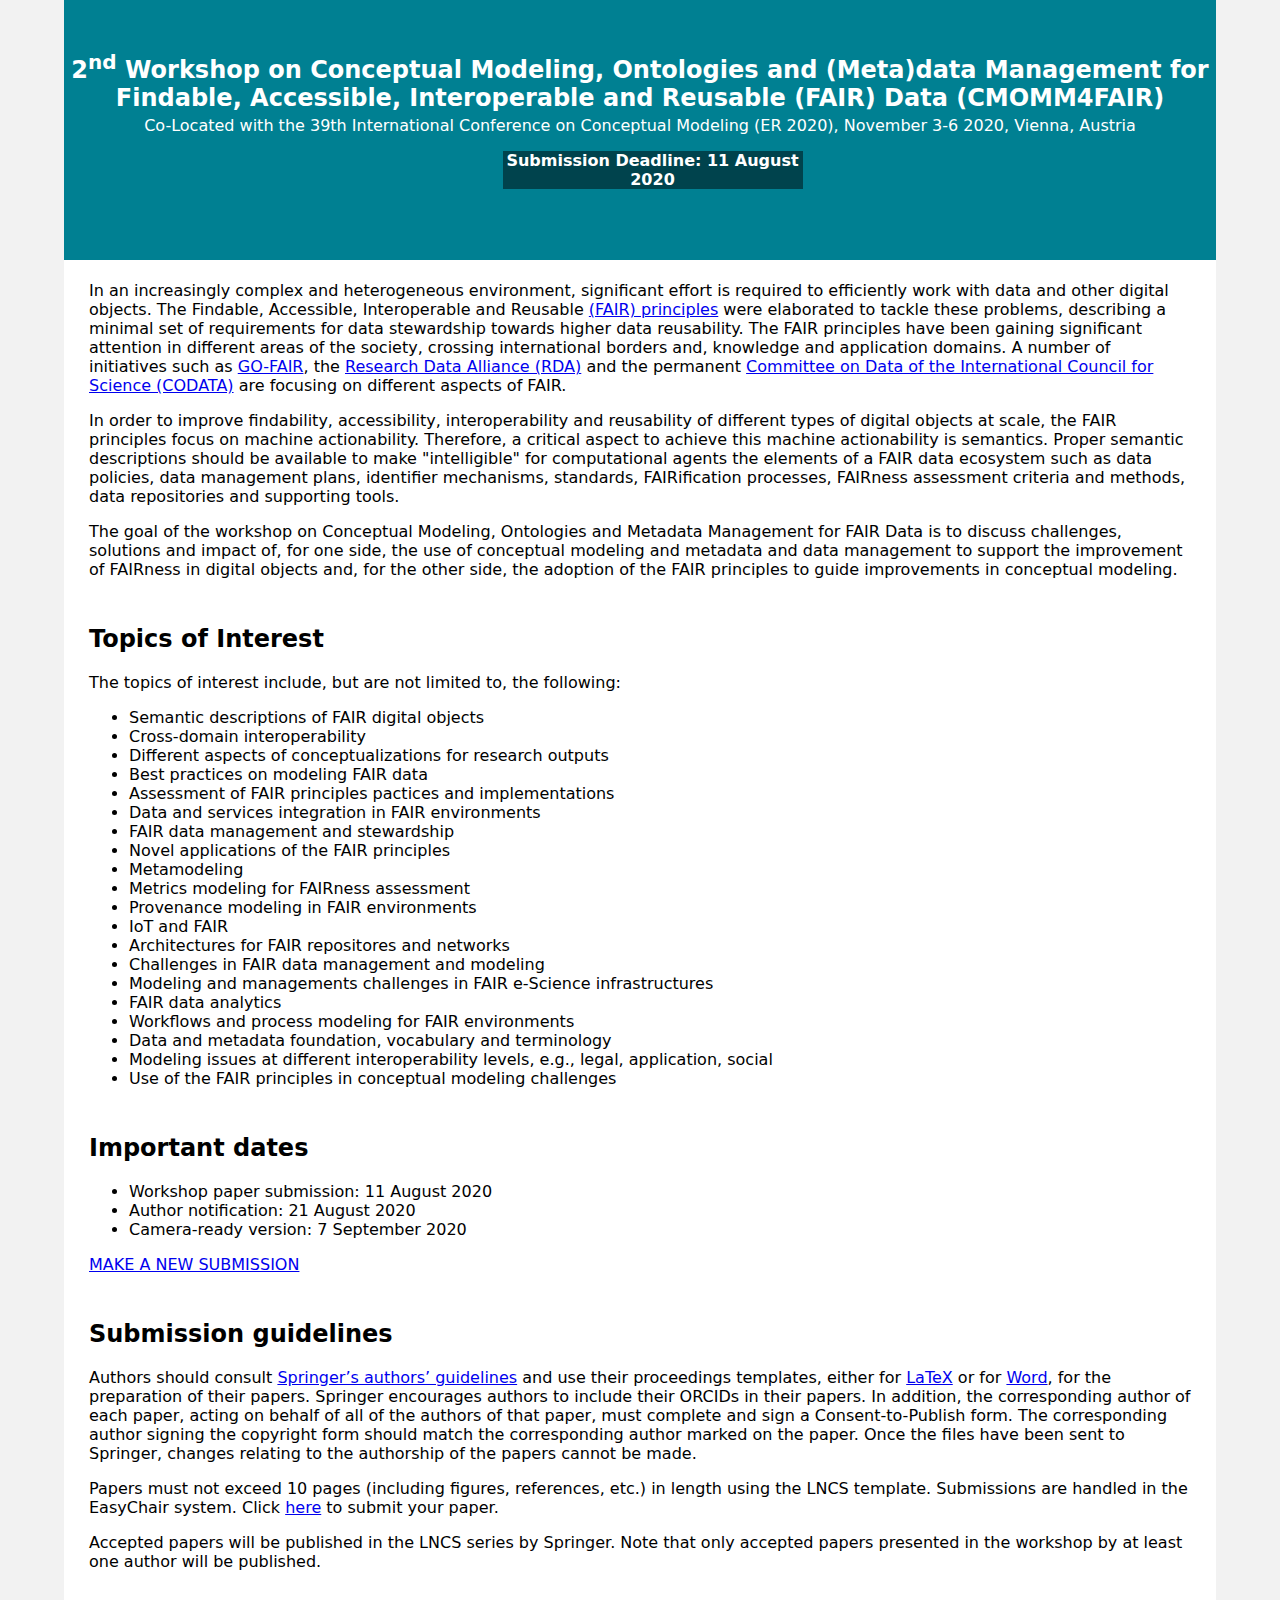
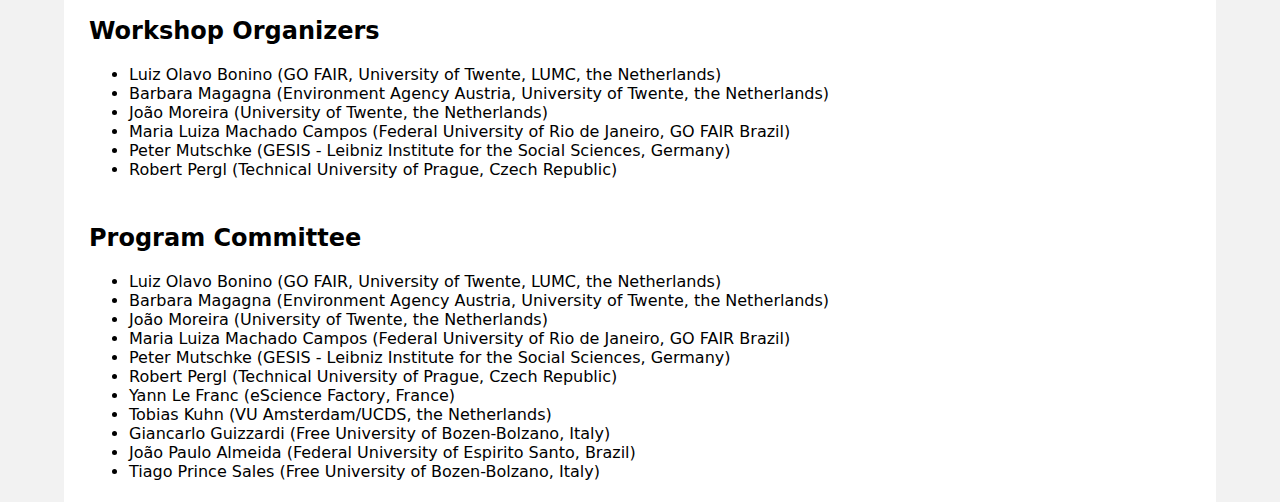
==== index.html @ 4f2c8c78 "Update index.html" ====
<!doctype html>
<html lang="en-US">
<head>
<meta charset="UTF-8">
<meta http-equiv="X-UA-Compatible" content="IE=edge">
<meta name="viewport" content="width=device-width, initial-scale=1">
<title>CMOMM4FAIR 2020</title>
<link href="css/style.css" rel="stylesheet" type="text/css">
</head>
<body>
<!-- Main Container -->
<div class="container"> 
  <!-- Navigation -->
<!--
  <header> <a href="">
    <h4 class="subDeadline">Submission Deadline: 11 August 2020</h4>
    </a>
    <nav>
      <ul>
        <li><a href="#hero">HOME</a></li>
        <li><a href="#about">ABOUT</a></li>
        <li> <a href="#contact">CONTACT</a></li>
      </ul>
    </nav>
  </header>
-->
  <!-- Title Section -->
  <section class="titleBox" id="titleBox">
	<h2 class="workshopTitle">2<sup>nd</sup> Workshop on Conceptual Modeling, Ontologies and (Meta)data Management for Findable, Accessible, Interoperable and Reusable (FAIR) Data (CMOMM4FAIR)</h2>
    <p class="workshopSubtitle">Co-Located with the 39th International Conference on Conceptual Modeling (ER 2020), November 3-6 2020, Vienna, Austria</p>
	<div align="center"><h4 class="subDeadline">Submission Deadline: 11 August 2020</h4></div>
  </section>
  <!-- About Section -->
  <section class="introduction" id="introduction">
    <h2 class="hidden">Introduction</h2>
    <p>In an increasingly complex and heterogeneous environment, significant effort is required to efficiently work with data and other digital objects. The Findable, Accessible, Interoperable and Reusable <a href="https://www.nature.com/articles/sdata201618">(FAIR) principles</a> were elaborated to tackle these problems, describing a minimal set of requirements for data stewardship towards higher data reusability. The FAIR principles have been gaining significant attention in different areas of the society, crossing international borders and, knowledge and application domains. A number of initiatives such as <a href="https://go-fair.org">GO-FAIR</a>, the <a href="https://rd-alliance.org">Research Data Alliance (RDA)</a> and the permanent <a href="https://codata.org">Committee on Data of the International Council for Science (CODATA)</a> are focusing on different aspects of FAIR.</p>
	<p>In order to improve findability, accessibility, interoperability and reusability of different types of digital objects at scale, the FAIR principles focus on machine actionability. Therefore, a critical aspect to achieve this machine actionability is semantics. Proper semantic descriptions should be available to make "intelligible" for computational agents the elements of a FAIR data ecosystem such as data policies, data management plans, identifier mechanisms, standards, FAIRification processes, FAIRness assessment criteria and methods, data repositories and supporting tools.</p>
	<p>The goal of the workshop on Conceptual Modeling, Ontologies and Metadata Management for FAIR Data is to discuss challenges, solutions and impact of, for one side, the use of conceptual modeling and metadata and data management to support the improvement of FAIRness in digital objects and, for the other side, the adoption of the FAIR principles to guide improvements in conceptual modeling.</p>
	</section>
  <section class="topics">
	<h2>Topics of Interest</h2>
		<p>The topics of interest include, but are not limited to, the following:</p>
		<ul>
			<li>Semantic descriptions of FAIR digital objects</li>
			<li>Cross-domain interoperability</li>
			<li>Different aspects of conceptualizations for research outputs</li>
			<li>Best practices on modeling FAIR data</li>
			<li>Assessment of FAIR principles pactices and implementations</li>
			<li>Data and services integration in FAIR environments</li>
			<li>FAIR data management and stewardship</li>
			<li>Novel applications of the FAIR principles</li>
			<li>Metamodeling</li>
			<li>Metrics modeling for FAIRness assessment</li>
			<li>Provenance modeling in FAIR environments</li>
			<li>IoT and FAIR</li>
			<li>Architectures for FAIR repositores and networks</li>
			<li>Challenges in FAIR data management and modeling</li>
			<li>Modeling and managements challenges in FAIR e-Science infrastructures</li>
			<li>FAIR data analytics</li>
			<li>Workflows and process modeling for FAIR environments</li>
			<li>Data and metadata foundation, vocabulary and terminology</li>
			<li>Modeling issues at different interoperability levels, e.g., legal, application, social</li>
			<li>Use of the FAIR principles in conceptual modeling challenges</li>
		</ul>
<ul>
  
</ul>
	</section>
  <section class="importantDates">
	  <h2>Important dates</h2>
		<ul>
			<li><strong>Workshop paper submission: 11 August 2020</strong></li>
			<li>Author notification: 21 August 2020</li>
			<li>Camera-ready version: 7 September 2020</li>
		</ul>
	  	<p dir="ltr"><strong><a href="https://easychair.org/my/login_author?conference=254038">MAKE A NEW SUBMISSION</a></strong>&nbsp;</p>
	</section>
	<section class="subGuidelines">
		<h2>Submission guidelines</h2>
		<p>Authors should consult <a href="ftp://ftp.springernature.com/cs-proceeding/svproc/guidelines/Springer_Guidelines_for_Authors_of_Proceedings.pdf">Springer’s authors’ guidelines</a> and use their proceedings templates, either for <a href="ftp://ftp.springernature.com/cs-proceeding/llncs/llncs2e.zip">LaTeX</a> or for <a href="ftp://ftp.springernature.com/cs-proceeding/llncs/word/splnproc1703.zip">Word</a>, for the preparation of their papers. Springer encourages authors to include their ORCIDs in their papers. In addition, the corresponding author of each paper, acting on behalf of all of the authors of that paper, must complete and sign a Consent-to-Publish form. The corresponding author signing the copyright form should match the corresponding author marked on the paper. Once the files have been sent to Springer, changes relating to the authorship of the papers cannot be made.</p>
		<p>Papers must not exceed 10 pages (including figures, references, etc.) in length using the LNCS template. Submissions are handled in the EasyChair system. Click <a href="https://easychair.org/cfp/cmomm4fair">here</a> to submit your paper.</p>
		<p>Accepted papers will be published in the LNCS series by Springer. Note that only accepted papers presented in the workshop by at least one author will be published.</p>
	</section>
  <section class="workshopOrganizers">
	<h2>Workshop Organizers</h2>
		<ul>
			<li>Luiz Olavo Bonino (GO FAIR, University of Twente, LUMC, the Netherlands)</li>
			<li>Barbara Magagna (Environment Agency Austria, University of Twente, the Netherlands)</li>
			<li>João Moreira (University of Twente, the Netherlands)</li>
			<li>Maria Luiza Machado Campos (Federal University of Rio de Janeiro, GO FAIR Brazil)</li>
			<li>Peter Mutschke (GESIS - Leibniz Institute for the Social Sciences, Germany)</li>
			<li>Robert Pergl (Technical University of Prague, Czech Republic)</li>
		</ul>
	</section>
  <section class="programCommittee">
		<h2>Program Committee</h2>
		<ul>
			<li>Luiz Olavo Bonino (GO FAIR, University of Twente, LUMC, the Netherlands)</li>
			<li>Barbara Magagna (Environment Agency Austria, University of Twente, the Netherlands)</li>
			<li>João Moreira (University of Twente, the Netherlands)</li>
			<li>Maria Luiza Machado Campos (Federal University of Rio de Janeiro, GO FAIR Brazil)</li>
			<li>Peter Mutschke (GESIS - Leibniz Institute for the Social Sciences, Germany)</li>
			<li>Robert Pergl (Technical University of Prague, Czech Republic)</li>
			<li>Yann Le Franc (eScience Factory, France)</li>
			<li>Tobias Kuhn (VU Amsterdam/UCDS, the Netherlands)</li>
			<li>Giancarlo Guizzardi (Free University of Bozen-Bolzano, Italy)</li>
			<li>João Paulo Almeida (Federal University of Espirito Santo, Brazil)</li>
			<li>Tiago Prince Sales (Free University of Bozen-Bolzano, Italy)</li>
		</ul>
	</section>

</div>
<!-- Main Container Ends -->
</body>
</html>
---- css/style.css ----
@charset "UTF-8";
/* Body */
body {
	font-family:"Lucida Grande", "Lucida Sans Unicode", "Lucida Sans", "DejaVu Sans", Verdana, "sans-serif";
	background-color: #f2f2f2;
	margin-top: 0px;
	margin-right: 0px;
	margin-bottom: 0px;
	margin-left: 0px;
	font-style: normal;
	font-weight: 200;
}
/* Container */
.container {
	width: 90%;
	margin-left: auto;
	margin-right: auto;
	height: 1000px;
	background-color: #FFFFFF;
}
/* Navigation */
header {
	width: 100%;
	height: 5%;
	background-color: #52bad5;
	border-bottom: 1px solid #2C9AB7;
}
.subDeadline {
	color: white ;
	background-color: #00434D;
	font-weight: bold;
	width: 300px;
	margin-top: 15px;
	margin-left: 25px;
}
.logo {
	color: #fff;
	font-weight: bold;
	text-align: undefined;
	width: 10%;
	float: left;
	margin-top: 15px;
	margin-left: 25px;
	letter-spacing: 4px;
}
nav {
	float: right;
	width: 50%;
	text-align: right;
	margin-right: 25px;
}
header nav ul {
	list-style: none;
	float: right;
}
nav ul li {
	float: left;
	color: #FFFFFF;
	font-size: 14px;
	text-align: left;
	margin-right: 25px;
	letter-spacing: 2px;
	font-weight: bold;
	transition: all 0.3s linear;
}
ul li a {
	color: #FFFFFF;
	text-decoration: none;
}
ul li:hover a {
	color: #2C9AB7;
}
.workshopTitle {
	color: #FFFFFF;
	text-align: center;
	margin-top: 0px;
	margin-right: 0px;
	margin-bottom: 0px;
	margin-left: 0px;
}
/* Title Section */
.titleBox {
	background-color: #008092;
	padding-top: 50px;
	padding-bottom: 50px;
}

.workshopSubtitle {
	text-align: center;
	color: #FFFFFF;
	margin-top: 4px;
/*	font-weight: lighter;*/
}
.introduction {
	padding-left: 25px;
	padding-right: 25px;
	padding-top: 5px;
	padding-bottom: 5px;	
	background-color: #FFFFFF;
	margin-top: 0px;
}
.topics {
	padding-left: 25px;
	padding-right: 25px;
	padding-top: 5px;
	padding-bottom: 5px;
	background-color: #FFFFFF;
	margin-top: 0px;
}
.importantDates {
	padding-left: 25px;
	padding-right: 25px;
	padding-top: 5px;
	padding-bottom: 5px;
	background-color: #FFFFFF;
	margin-top: 0px;
}
.subGuidelines {
	padding-left: 25px;
	padding-right: 25px;
	padding-top: 5px;
	padding-bottom: 5px;
	background-color: #FFFFFF;
	margin-top: 0px;
}

.workshopOrganizers {
	padding-left: 25px;
	padding-right: 25px;
	padding-top: 5px;
	padding-bottom: 5px;
	background-color: #FFFFFF;
	margin-top: 0px;
}
.programCommittee {
	padding-left: 25px;
	padding-right: 25px;
	padding-top: 5px;
	padding-bottom: 5px;
	background-color: #FFFFFF;
	margin-top: 0px;
}

/* Stats Gallery */
.stats {
	color: #717070;
	margin-bottom: 5px;
}
.gallery {
	clear: both;
	display: inline-block;
	width: 100%;
	background-color: #FFFFFF;
	/* [disabled]min-width: 400px;
*/
	padding-bottom: 35px;
	padding-top: 0px;
	margin-top: -5px;
	margin-bottom: 0px;
}
.thumbnail {
	width: 25%;
	text-align: center;
	float: left;
	margin-top: 35px;
}
.gallery .thumbnail h4 {
	margin-top: 5px;
	margin-right: 5px;
	margin-bottom: 5px;
	margin-left: 5px;
	color: #52BAD5;
}
.gallery .thumbnail p {
	margin-top: 0px;
	margin-right: 0px;
	margin-bottom: 0px;
	margin-left: 0px;
	color: #A3A3A3;
}
/* Parallax Section */
.banner {
	background-color: #2D9AB7;
	background-image: url(../images/parallax.png);
	height: 400px;
	background-attachment: fixed;
	background-size: cover;
	background-repeat: no-repeat;
}
.parallax {
	color: #FFFFFF;
	text-align: right;
	padding-right: 100px;
	padding-top: 110px;
	letter-spacing: 2px;
	margin-top: 0px;
}
.parallax_description {
	color: #FFFFFF;
	text-align: right;
	padding-right: 100px;
	width: 30%;
	float: right;
	font-weight: lighter;
	line-height: 23px;
	margin-top: 0px;
	margin-right: 0px;
	margin-bottom: 0px;
	margin-left: 0px;
}
/* More info */
footer {
	background-color: #FFFFFF;
	padding-bottom: 35px;
}
.footer_column {
	width: 50%;
	text-align: center;
	padding-top: 30px;
	float: left;
}
footer .footer_column h3 {
	color: #B3B3B3;
	text-align: center;
}
footer .footer_column p {
	color: #717070;
	background-color: #FFFFFF;
}
.cards {
	width: 100%;
	height: auto;
	max-width: 400px;
	max-height: 200px;
}
footer .footer_column p {
	padding-left: 30px;
	padding-right: 30px;
	text-align: justify;
	line-height: 25px;
	font-weight: lighter;
	margin-left: 20px;
	margin-right: 20px;
}
.button {
	width: 200px;
	margin-top: 40px;
	margin-right: auto;
	margin-bottom: auto;
	margin-left: auto;
	padding-top: 20px;
	padding-right: 10px;
	padding-bottom: 20px;
	padding-left: 10px;
	text-align: center;
	vertical-align: middle;
	border-radius: 0px;
	text-transform: uppercase;
	font-weight: bold;
	letter-spacing: 2px;
	border: 3px solid #FFFFFF;
	color: #FFFFFF;
	transition: all 0.3s linear;
}
.button:hover {
	background-color: #FEFEFE;
	color: #C4C4C4;
	cursor: pointer;
}
.copyright {
	text-align: center;
	padding-top: 20px;
	padding-bottom: 20px;
	background-color: #717070;
	color: #FFFFFF;
	text-transform: uppercase;
	font-weight: lighter;
	letter-spacing: 2px;
	border-top-width: 2px;
}
.footer_banner {
	background-color: #B3B3B3;
	padding-top: 60px;
	padding-bottom: 60PX;
	margin-bottom: 0px;
	background-image: url(../images/pattern.png);
	background-repeat: repeat;
}
footer {
	display: inline-block;
}
.hidden {
	display: none;
}

/* Mobile */
@media (max-width: 320px) {
.logo {
	width: 100%;
	text-align: center;
	margin-top: 13px;
	margin-right: 0px;
	margin-bottom: 0px;
	margin-left: 0px;
}
.container header nav {
	margin-top: 0px;
	margin-right: 0px;
	margin-bottom: 0px;
	margin-left: 0px;
	width: 100%;
	float: none;
	display: none;
}
header nav ul {
}
nav ul li {
	margin-top: 0px;
	margin-right: 0px;
	margin-bottom: 0px;
	margin-left: 0px;
	width: 100%;
	text-align: center;
}
.text_column {
	width: 100%;
	text-align: justify;
	padding-top: 0px;
	padding-right: 0px;
	padding-bottom: 0px;
	padding-left: 0px;
}
.thumbnail {
	width: 100%;
}
.footer_column {
	width: 100%;
	margin-top: 0px;
}
.parallax {
	text-align: center;
	margin-top: 0px;
	margin-right: 0px;
	margin-bottom: 0px;
	margin-left: 0px;
	padding-top: 40%;
	padding-right: 0px;
	padding-bottom: 0px;
	padding-left: 0px;
	width: 100%;
	font-size: 18px;
}
.parallax_description {
	padding-top: 0px;
	padding-right: 0px;
	padding-bottom: 0px;
	padding-left: 0px;
	width: 90%;
	margin-top: 25px;
	margin-right: 0px;
	margin-bottom: 0px;
	margin-left: 12px;
	float: none;
	text-align: center;
}
.banner {
	background-color: #2D9AB7;
	background-image: none;
}
.tagline {
	margin-top: 20px;
	line-height: 22px;
}
.hero_header {
	padding-left: 10px;
	padding-right: 10px;
	line-height: 22px;
	text-align: center;
}
}

/* Small Tablets */
@media (min-width: 321px)and (max-width: 767px) {
.logo {
	width: 100%;
	text-align: center;
	margin-top: 13px;
	margin-right: 0px;
	margin-bottom: 0px;
	margin-left: 0px;
	color: #043745;
}
.container header nav {
	margin-top: 0px;
	margin-right: 0px;
	margin-bottom: 0px;
	margin-left: 0px;
	width: 100%;
	float: none;
	overflow: auto;
	display: inline-block;
	background: #52bad5;
}
header nav ul {
	padding: 0px;
	float: none;
}
nav ul li {
	margin-top: 0px;
	margin-right: 0px;
	margin-bottom: 0px;
	margin-left: 0px;
	width: 100%;
	text-align: center;
	padding-top: 8px;
	padding-bottom: 8px;
}
.text_column {
	width: 100%;
	text-align: left;
	padding-top: 0px;
	padding-right: 0px;
	padding-bottom: 0px;
	padding-left: 0px;
}
.thumbnail {
	width: 100%;
}
.footer_column {
	width: 100%;
	margin-top: 0px;
}
.parallax {
	text-align: center;
	margin-top: 0px;
	margin-right: 0px;
	margin-bottom: 0px;
	margin-left: 0px;
	padding-top: 40%;
	padding-right: 0px;
	padding-bottom: 0px;
	padding-left: 0px;
	width: 100%;
	font-size: 18px;
}
.parallax_description {
	padding-top: 0px;
	padding-right: 0px;
	padding-bottom: 0px;
	padding-left: 0px;
	margin-top: 30%;
	margin-right: 0px;
	margin-bottom: 0px;
	margin-left: 0px;
	float: none;
	width: 100%;
	text-align: center;
}
.thumbnail {
	width: 50%;
}
.parallax {
	margin-top: 0px;
	margin-right: 0px;
	margin-bottom: 0px;
	margin-left: 0px;
	padding-right: 0px;
	padding-bottom: 0px;
	padding-left: 0px;
	padding-top: 20%;
}
.parallax_description {
	margin-top: 0px;
	margin-right: 0px;
	margin-bottom: 0px;
	margin-left: 0px;
	width: 100%;
	padding-top: 30px;
}
.banner {
	padding-left: 20px;
	padding-right: 20px;
}
.footer_column {
	width: 100%;
}
}

/* Small Desktops */
@media (min-width: 768px) and (max-width: 1096px) {
.text_column {
	width: 100%;
}
.thumbnail {
	width: 50%;
}
.text_column {
	width: 100%;
	margin-top: 0px;
	margin-right: 0px;
	margin-bottom: 0px;
	margin-left: 0px;
	padding-top: 0px;
	padding-right: 0px;
	padding-bottom: 0px;
	padding-left: 0px;
}
.banner {
	margin-top: 0px;
	padding-top: 0px;
}
}
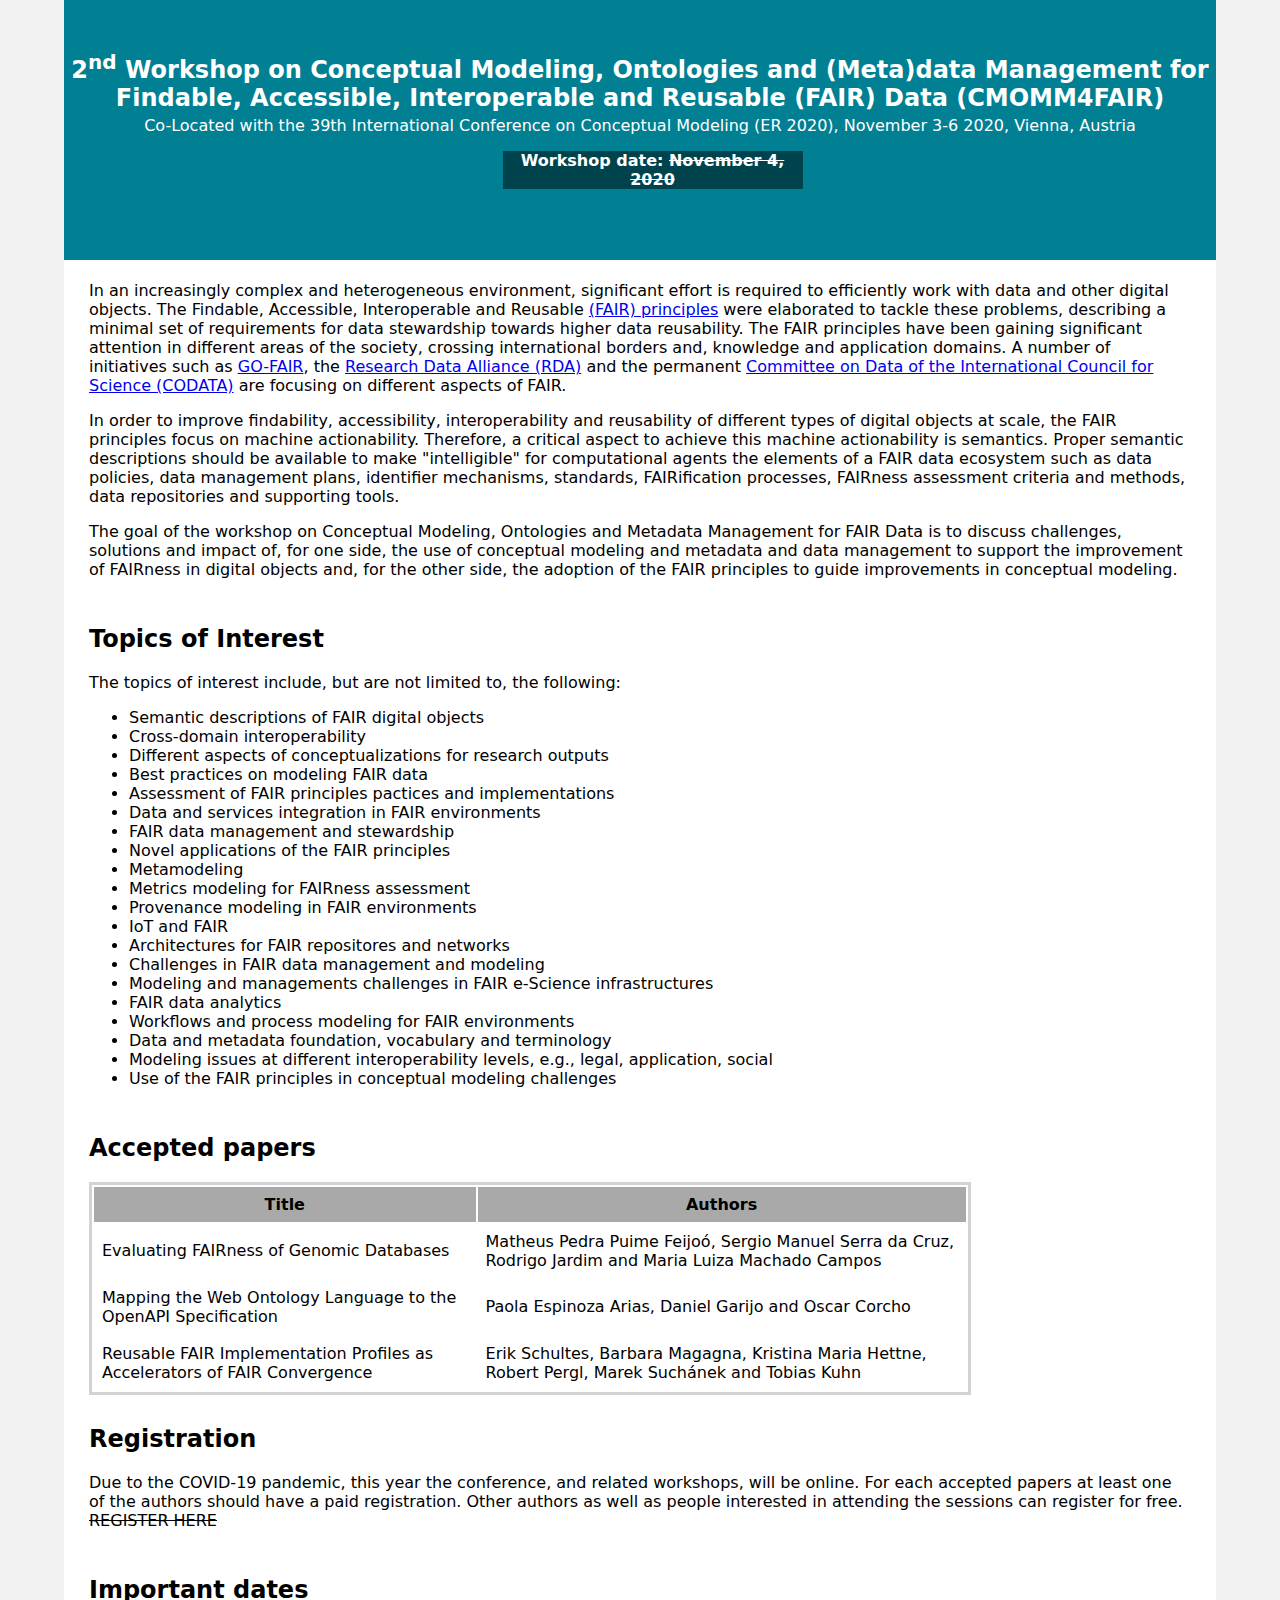
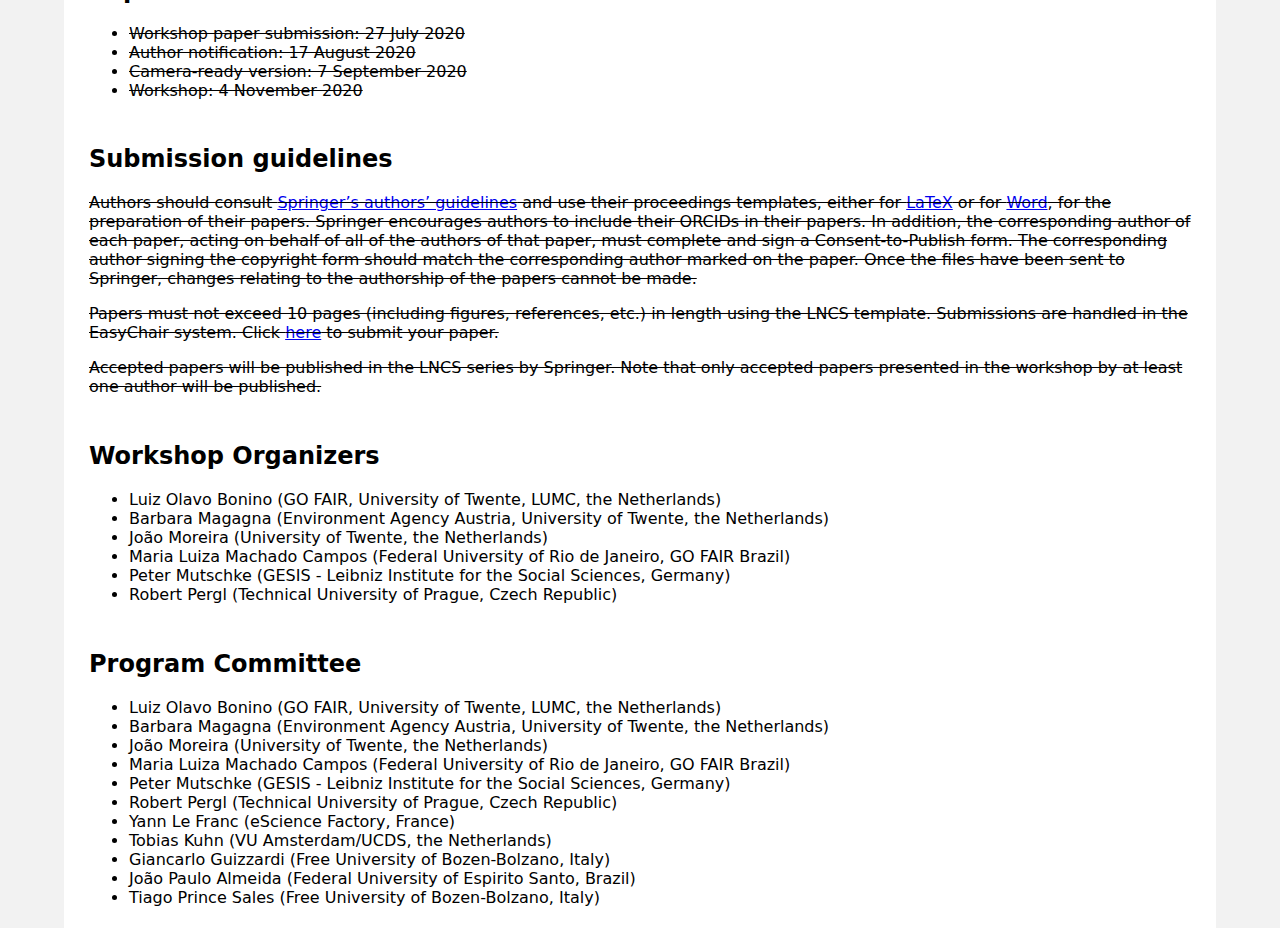
==== commit 16dcd713: "Updated workshop date" ====
--- a/index.html
+++ b/index.html
@@ -28,7 +28,8 @@
   <section class="titleBox" id="titleBox">
 	<h2 class="workshopTitle">2<sup>nd</sup> Workshop on Conceptual Modeling, Ontologies and (Meta)data Management for Findable, Accessible, Interoperable and Reusable (FAIR) Data (CMOMM4FAIR)</h2>
     <p class="workshopSubtitle">Co-Located with the 39th International Conference on Conceptual Modeling (ER 2020), November 3-6 2020, Vienna, Austria</p>
-	<div align="center"><h4 class="subDeadline">Submission Deadline: 11 August 2020</h4></div>
+	<div align="center"><h4 class="subDeadline">Workshop date: <s>November 4, 2020</s></h4>
+	</div>
   </section>
   <!-- About Section -->
   <section class="introduction" id="introduction">
@@ -67,19 +68,47 @@
 </ul>
 	</section>
   <section class="importantDates">
+	  <h2>Accepted papers</h2>
+	<table cellpadding="8px" bordercolor="lightgray" width="80%">
+			<tr style="background-color: darkgray">
+				<th>Title</th>
+				<th>Authors</th>
+			</tr>
+			<tr>
+				<td>Evaluating FAIRness of Genomic Databases</td>
+				<td>Matheus Pedra Puime Feijoó, Sergio Manuel Serra da Cruz, Rodrigo Jardim and Maria Luiza Machado Campos</td>
+			</tr>
+			<tr>
+				<td>Mapping the Web Ontology Language to the OpenAPI Specification</td>
+				<td>Paola Espinoza Arias, Daniel Garijo and Oscar Corcho</td>
+			</tr>
+			<tr>
+				<td>Reusable FAIR Implementation Profiles as Accelerators of FAIR Convergence</td>
+				<td>Erik Schultes, Barbara Magagna, Kristina Maria Hettne, Robert Pergl, Marek Suchánek and Tobias Kuhn</td>
+			</tr>
+		</table>
+	</section>
+
+	<section class="importantDates">
+		<h2>Registration</h2>
+		<p>Due to the COVID-19 pandemic, this year the conference, and related workshops, will be online. For each accepted papers at least one of the authors should have a paid registration. Other authors as well as people interested in attending the sessions can register for free. <strong><s>REGISTER HERE</s></strong></p>
+		
+	</section>
+  <section class="importantDates">
 	  <h2>Important dates</h2>
 		<ul>
-			<li><strong>Workshop paper submission: 11 August 2020</strong></li>
-			<li>Author notification: 21 August 2020</li>
-			<li>Camera-ready version: 7 September 2020</li>
+			<li><s>Workshop paper submission: 27 July 2020</s></li>
+			<li><s>Author notification: 17 August 2020</s></li>
+			<li><s>Camera-ready version: 7 September 2020</s></li>
+			<li><s>Workshop: 4 November 2020</s></li>
 		</ul>
-	  	<p dir="ltr"><strong><a href="https://easychair.org/my/login_author?conference=254038">MAKE A NEW SUBMISSION</a></strong>&nbsp;</p>
+	  	
 	</section>
 	<section class="subGuidelines">
-		<h2>Submission guidelines</h2>
-		<p>Authors should consult <a href="ftp://ftp.springernature.com/cs-proceeding/svproc/guidelines/Springer_Guidelines_for_Authors_of_Proceedings.pdf">Springer’s authors’ guidelines</a> and use their proceedings templates, either for <a href="ftp://ftp.springernature.com/cs-proceeding/llncs/llncs2e.zip">LaTeX</a> or for <a href="ftp://ftp.springernature.com/cs-proceeding/llncs/word/splnproc1703.zip">Word</a>, for the preparation of their papers. Springer encourages authors to include their ORCIDs in their papers. In addition, the corresponding author of each paper, acting on behalf of all of the authors of that paper, must complete and sign a Consent-to-Publish form. The corresponding author signing the copyright form should match the corresponding author marked on the paper. Once the files have been sent to Springer, changes relating to the authorship of the papers cannot be made.</p>
-		<p>Papers must not exceed 10 pages (including figures, references, etc.) in length using the LNCS template. Submissions are handled in the EasyChair system. Click <a href="https://easychair.org/cfp/cmomm4fair">here</a> to submit your paper.</p>
-		<p>Accepted papers will be published in the LNCS series by Springer. Note that only accepted papers presented in the workshop by at least one author will be published.</p>
+	  <h2>Submission guidelines</h2>
+		<p><s>Authors should consult <a href="ftp://ftp.springernature.com/cs-proceeding/svproc/guidelines/Springer_Guidelines_for_Authors_of_Proceedings.pdf">Springer’s authors’ guidelines</a> and use their proceedings templates, either for <a href="ftp://ftp.springernature.com/cs-proceeding/llncs/llncs2e.zip">LaTeX</a> or for <a href="ftp://ftp.springernature.com/cs-proceeding/llncs/word/splnproc1703.zip">Word</a>, for the preparation of their papers. Springer encourages authors to include their ORCIDs in their papers. In addition, the corresponding author of each paper, acting on behalf of all of the authors of that paper, must complete and sign a Consent-to-Publish form. The corresponding author signing the copyright form should match the corresponding author marked on the paper. Once the files have been sent to Springer, changes relating to the authorship of the papers cannot be made.</s></p>
+		<p><s>Papers must not exceed 10 pages (including figures, references, etc.) in length using the LNCS template. Submissions are handled in the EasyChair system. Click <a href="https://easychair.org/cfp/cmomm4fair">here</a> to submit your paper.</s></p>
+		<p><s>Accepted papers will be published in the LNCS series by Springer. Note that only accepted papers presented in the workshop by at least one author will be published.</s></p>
 	</section>
   <section class="workshopOrganizers">
 	<h2>Workshop Organizers</h2>
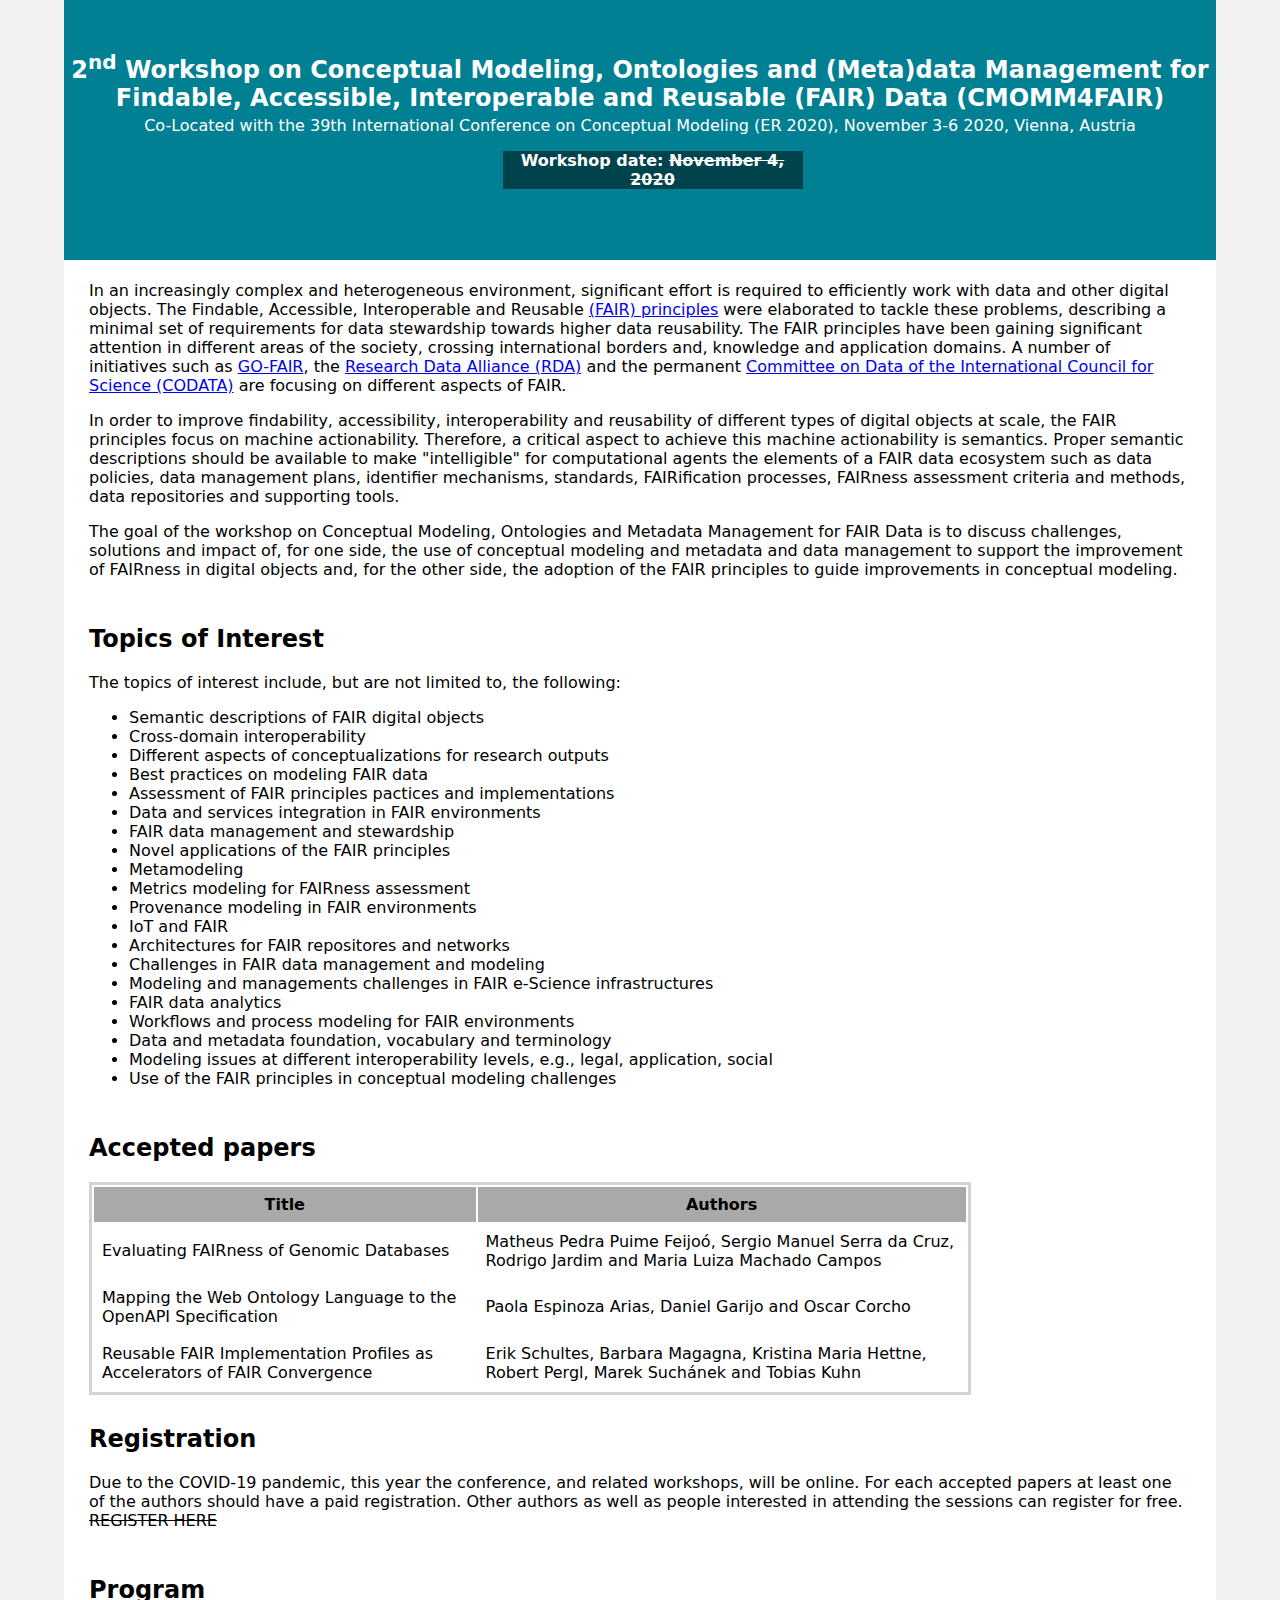
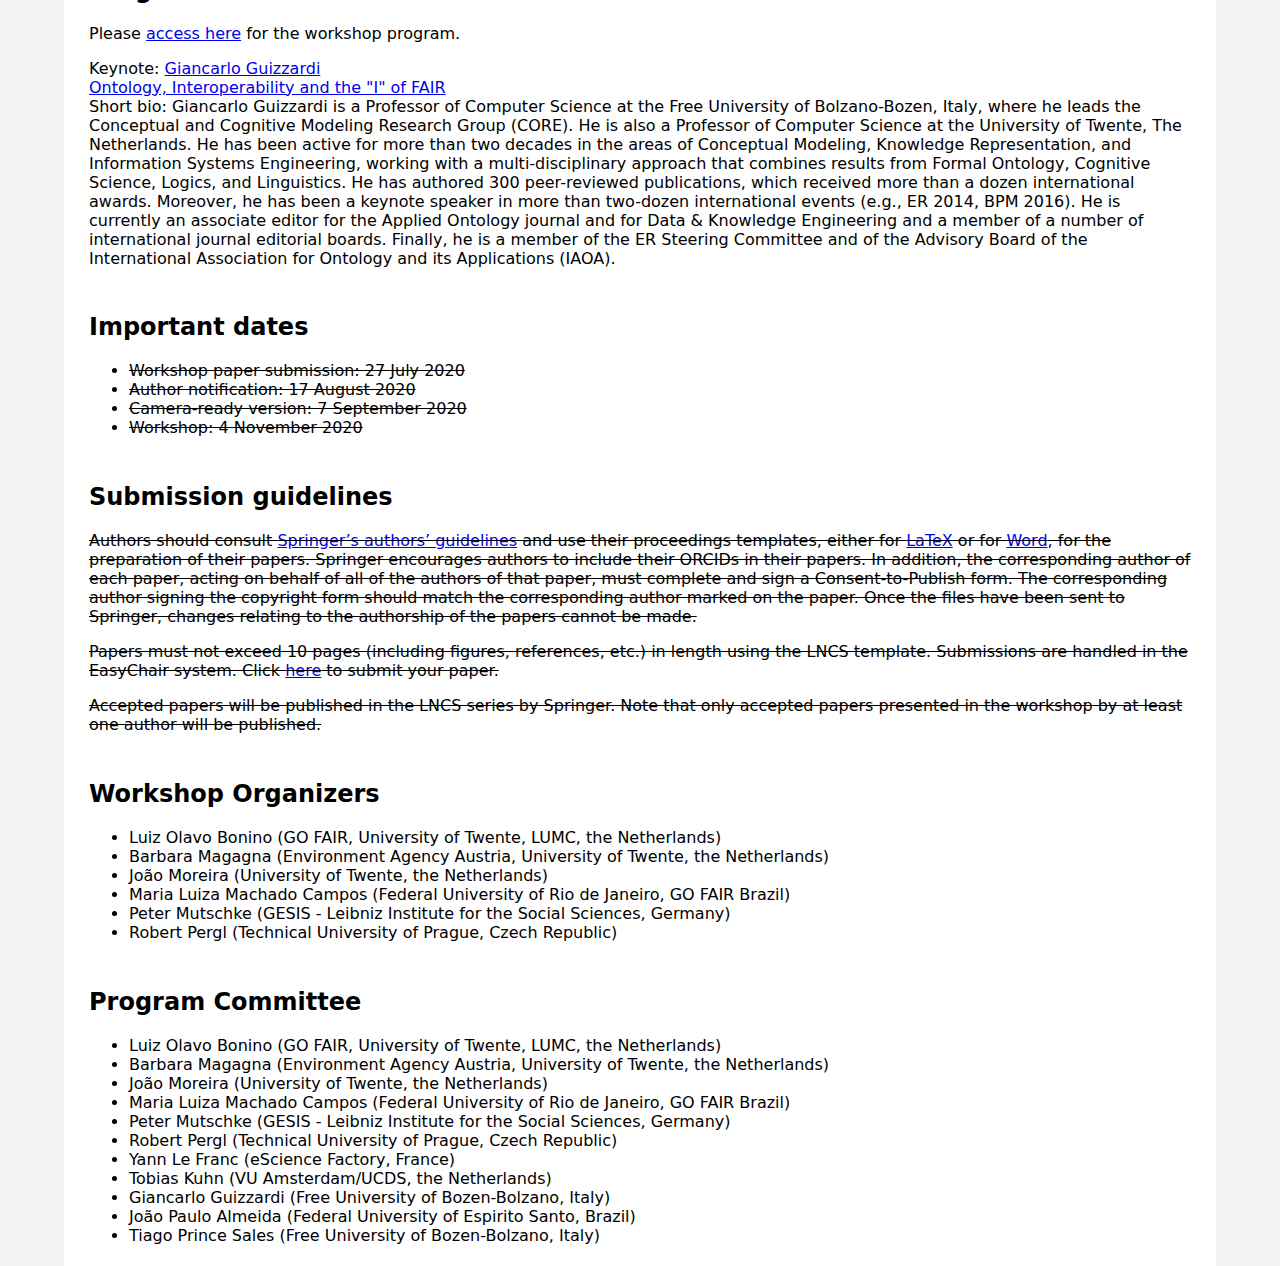
==== commit edac7713: "Merge remote-tracking branch 'origin/master'" ====
--- a/index.html
+++ b/index.html
@@ -94,6 +94,19 @@
 		<p>Due to the COVID-19 pandemic, this year the conference, and related workshops, will be online. For each accepted papers at least one of the authors should have a paid registration. Other authors as well as people interested in attending the sessions can register for free. <strong><s>REGISTER HERE</s></strong></p>
 		
 	</section>
+	
+	<section class="importantDates">
+		<h2>Program</h2>
+		<p>Please <a href="https://er2020.big.tuwien.ac.at/workshop-program/#ws-cmomm"><strong>access here</strong></a> for the workshop program.</p>
+		<p>
+			<b>Keynote:</b> <a href="https://speakers.acm.org/speakers/guizzardi_13151">Giancarlo Guizzardi<br/>
+			<a href="https://speakers.acm.org/lectures/13932"><strong>Ontology, Interoperability and the "I" of FAIR</strong></a><br/> 
+			<b>Short bio:</b> Giancarlo Guizzardi is a Professor of Computer Science at the Free University of Bolzano-Bozen, Italy, where he leads the Conceptual and Cognitive Modeling Research Group (CORE). He is also a Professor of Computer Science at the University of Twente, The Netherlands. He has been active for more than two decades in the areas of Conceptual Modeling, Knowledge Representation, and Information Systems Engineering, working with a multi-disciplinary approach that combines results from Formal Ontology, Cognitive Science, Logics, and Linguistics. He has authored 300 peer-reviewed publications, which received more than a dozen international awards. Moreover, he has been a keynote speaker in more than two-dozen international events (e.g., ER 2014, BPM 2016). He is currently an associate editor for the Applied Ontology journal and for Data & Knowledge Engineering and a member of a number of international journal editorial boards. Finally, he is a member of the ER Steering Committee and of the Advisory Board of the International Association for Ontology and its Applications (IAOA).
+		</p>
+	</section>
+	
+	
+	
   <section class="importantDates">
 	  <h2>Important dates</h2>
 		<ul>
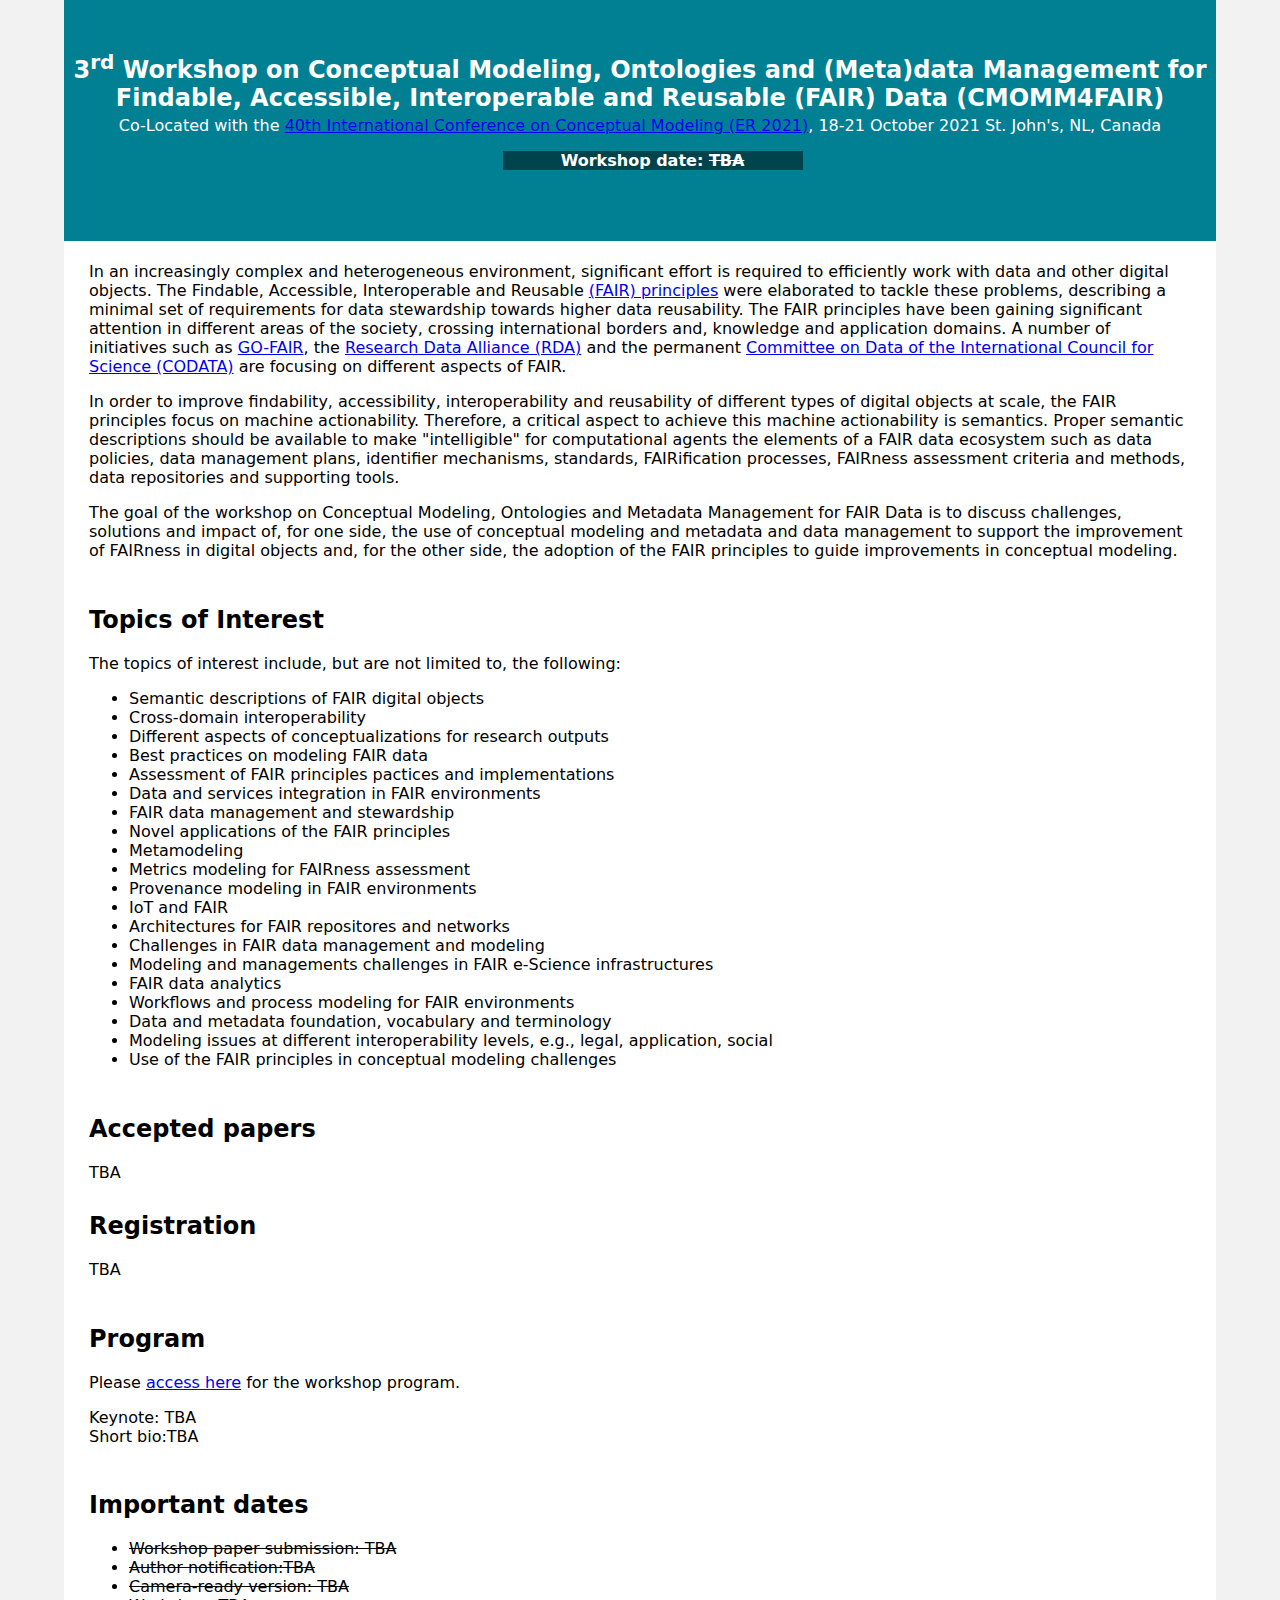
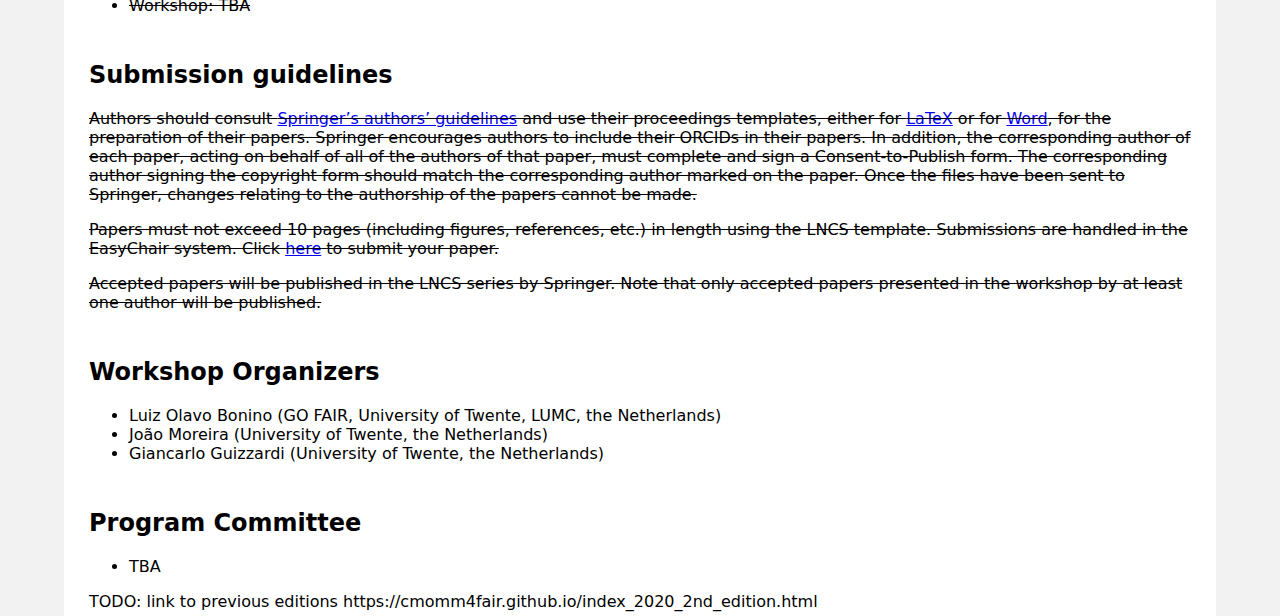
==== commit ed66ab9e: "Update index.html" ====
--- a/index.html
+++ b/index.html
@@ -4,7 +4,7 @@
 <meta charset="UTF-8">
 <meta http-equiv="X-UA-Compatible" content="IE=edge">
 <meta name="viewport" content="width=device-width, initial-scale=1">
-<title>CMOMM4FAIR 2020</title>
+<title>CMOMM4FAIR 2021</title>
 <link href="css/style.css" rel="stylesheet" type="text/css">
 </head>
 <body>
@@ -26,9 +26,9 @@
 -->
   <!-- Title Section -->
   <section class="titleBox" id="titleBox">
-	<h2 class="workshopTitle">2<sup>nd</sup> Workshop on Conceptual Modeling, Ontologies and (Meta)data Management for Findable, Accessible, Interoperable and Reusable (FAIR) Data (CMOMM4FAIR)</h2>
-    <p class="workshopSubtitle">Co-Located with the 39th International Conference on Conceptual Modeling (ER 2020), November 3-6 2020, Vienna, Austria</p>
-	<div align="center"><h4 class="subDeadline">Workshop date: <s>November 4, 2020</s></h4>
+	<h2 class="workshopTitle">3<sup>rd</sup> Workshop on Conceptual Modeling, Ontologies and (Meta)data Management for Findable, Accessible, Interoperable and Reusable (FAIR) Data (CMOMM4FAIR)</h2>
+    <p class="workshopSubtitle">Co-Located with the <a href="https://www.er2021.org/">40th International Conference on Conceptual Modeling (ER 2021)</a>, 18-21 October 2021 St. John's, NL, Canada</p>
+	<div align="center"><h4 class="subDeadline">Workshop date: <s>TBA</s></h4>
 	</div>
   </section>
   <!-- About Section -->
@@ -69,29 +69,13 @@
 	</section>
   <section class="importantDates">
 	  <h2>Accepted papers</h2>
-	<table cellpadding="8px" bordercolor="lightgray" width="80%">
-			<tr style="background-color: darkgray">
-				<th>Title</th>
-				<th>Authors</th>
-			</tr>
-			<tr>
-				<td>Evaluating FAIRness of Genomic Databases</td>
-				<td>Matheus Pedra Puime Feijoó, Sergio Manuel Serra da Cruz, Rodrigo Jardim and Maria Luiza Machado Campos</td>
-			</tr>
-			<tr>
-				<td>Mapping the Web Ontology Language to the OpenAPI Specification</td>
-				<td>Paola Espinoza Arias, Daniel Garijo and Oscar Corcho</td>
-			</tr>
-			<tr>
-				<td>Reusable FAIR Implementation Profiles as Accelerators of FAIR Convergence</td>
-				<td>Erik Schultes, Barbara Magagna, Kristina Maria Hettne, Robert Pergl, Marek Suchánek and Tobias Kuhn</td>
-			</tr>
-		</table>
+	  TBA
+	
 	</section>
 
 	<section class="importantDates">
 		<h2>Registration</h2>
-		<p>Due to the COVID-19 pandemic, this year the conference, and related workshops, will be online. For each accepted papers at least one of the authors should have a paid registration. Other authors as well as people interested in attending the sessions can register for free. <strong><s>REGISTER HERE</s></strong></p>
+		<p>TBA</p>
 		
 	</section>
 	
@@ -99,9 +83,8 @@
 		<h2>Program</h2>
 		<p>Please <a href="https://er2020.big.tuwien.ac.at/workshop-program/#ws-cmomm"><strong>access here</strong></a> for the workshop program.</p>
 		<p>
-			<b>Keynote:</b> <a href="https://speakers.acm.org/speakers/guizzardi_13151">Giancarlo Guizzardi<br/>
-			<a href="https://speakers.acm.org/lectures/13932"><strong>Ontology, Interoperability and the "I" of FAIR</strong></a><br/> 
-			<b>Short bio:</b> Giancarlo Guizzardi is a Professor of Computer Science at the Free University of Bolzano-Bozen, Italy, where he leads the Conceptual and Cognitive Modeling Research Group (CORE). He is also a Professor of Computer Science at the University of Twente, The Netherlands. He has been active for more than two decades in the areas of Conceptual Modeling, Knowledge Representation, and Information Systems Engineering, working with a multi-disciplinary approach that combines results from Formal Ontology, Cognitive Science, Logics, and Linguistics. He has authored 300 peer-reviewed publications, which received more than a dozen international awards. Moreover, he has been a keynote speaker in more than two-dozen international events (e.g., ER 2014, BPM 2016). He is currently an associate editor for the Applied Ontology journal and for Data & Knowledge Engineering and a member of a number of international journal editorial boards. Finally, he is a member of the ER Steering Committee and of the Advisory Board of the International Association for Ontology and its Applications (IAOA).
+			<b>Keynote:</b> TBA<br/> 
+			<b>Short bio:</b>TBA
 		</p>
 	</section>
 	
@@ -110,10 +93,10 @@
   <section class="importantDates">
 	  <h2>Important dates</h2>
 		<ul>
-			<li><s>Workshop paper submission: 27 July 2020</s></li>
-			<li><s>Author notification: 17 August 2020</s></li>
-			<li><s>Camera-ready version: 7 September 2020</s></li>
-			<li><s>Workshop: 4 November 2020</s></li>
+			<li><s>Workshop paper submission: TBA</s></li>
+			<li><s>Author notification:TBA</s></li>
+			<li><s>Camera-ready version: TBA</s></li>
+			<li><s>Workshop: TBA</s></li>
 		</ul>
 	  	
 	</section>
@@ -127,28 +110,18 @@
 	<h2>Workshop Organizers</h2>
 		<ul>
 			<li>Luiz Olavo Bonino (GO FAIR, University of Twente, LUMC, the Netherlands)</li>
-			<li>Barbara Magagna (Environment Agency Austria, University of Twente, the Netherlands)</li>
 			<li>João Moreira (University of Twente, the Netherlands)</li>
-			<li>Maria Luiza Machado Campos (Federal University of Rio de Janeiro, GO FAIR Brazil)</li>
-			<li>Peter Mutschke (GESIS - Leibniz Institute for the Social Sciences, Germany)</li>
-			<li>Robert Pergl (Technical University of Prague, Czech Republic)</li>
+			<li>Giancarlo Guizzardi (University of Twente, the Netherlands)</li>
 		</ul>
 	</section>
   <section class="programCommittee">
 		<h2>Program Committee</h2>
 		<ul>
-			<li>Luiz Olavo Bonino (GO FAIR, University of Twente, LUMC, the Netherlands)</li>
-			<li>Barbara Magagna (Environment Agency Austria, University of Twente, the Netherlands)</li>
-			<li>João Moreira (University of Twente, the Netherlands)</li>
-			<li>Maria Luiza Machado Campos (Federal University of Rio de Janeiro, GO FAIR Brazil)</li>
-			<li>Peter Mutschke (GESIS - Leibniz Institute for the Social Sciences, Germany)</li>
-			<li>Robert Pergl (Technical University of Prague, Czech Republic)</li>
-			<li>Yann Le Franc (eScience Factory, France)</li>
-			<li>Tobias Kuhn (VU Amsterdam/UCDS, the Netherlands)</li>
-			<li>Giancarlo Guizzardi (Free University of Bozen-Bolzano, Italy)</li>
-			<li>João Paulo Almeida (Federal University of Espirito Santo, Brazil)</li>
-			<li>Tiago Prince Sales (Free University of Bozen-Bolzano, Italy)</li>
+			<li>TBA</li>
 		</ul>
+	  
+	  TODO: link to previous editions
+	  https://cmomm4fair.github.io/index_2020_2nd_edition.html
 	</section>
 
 </div>
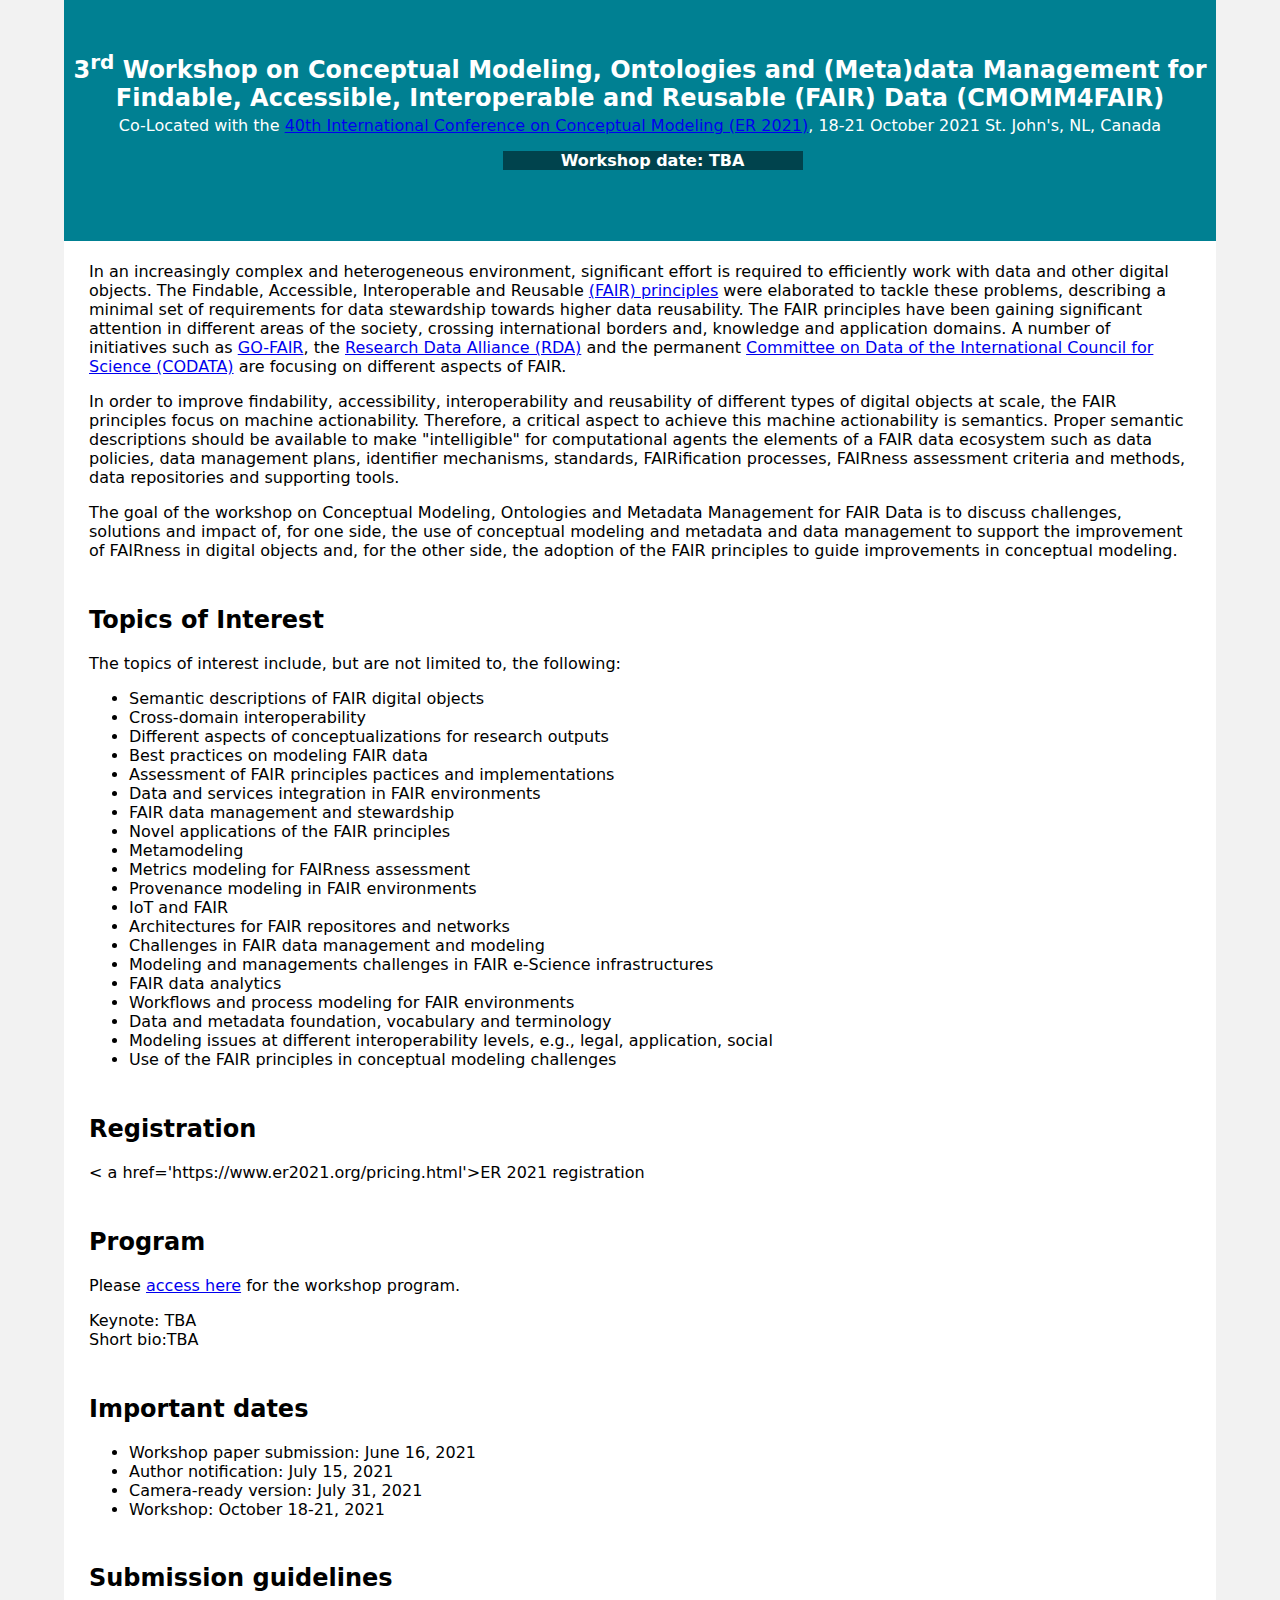
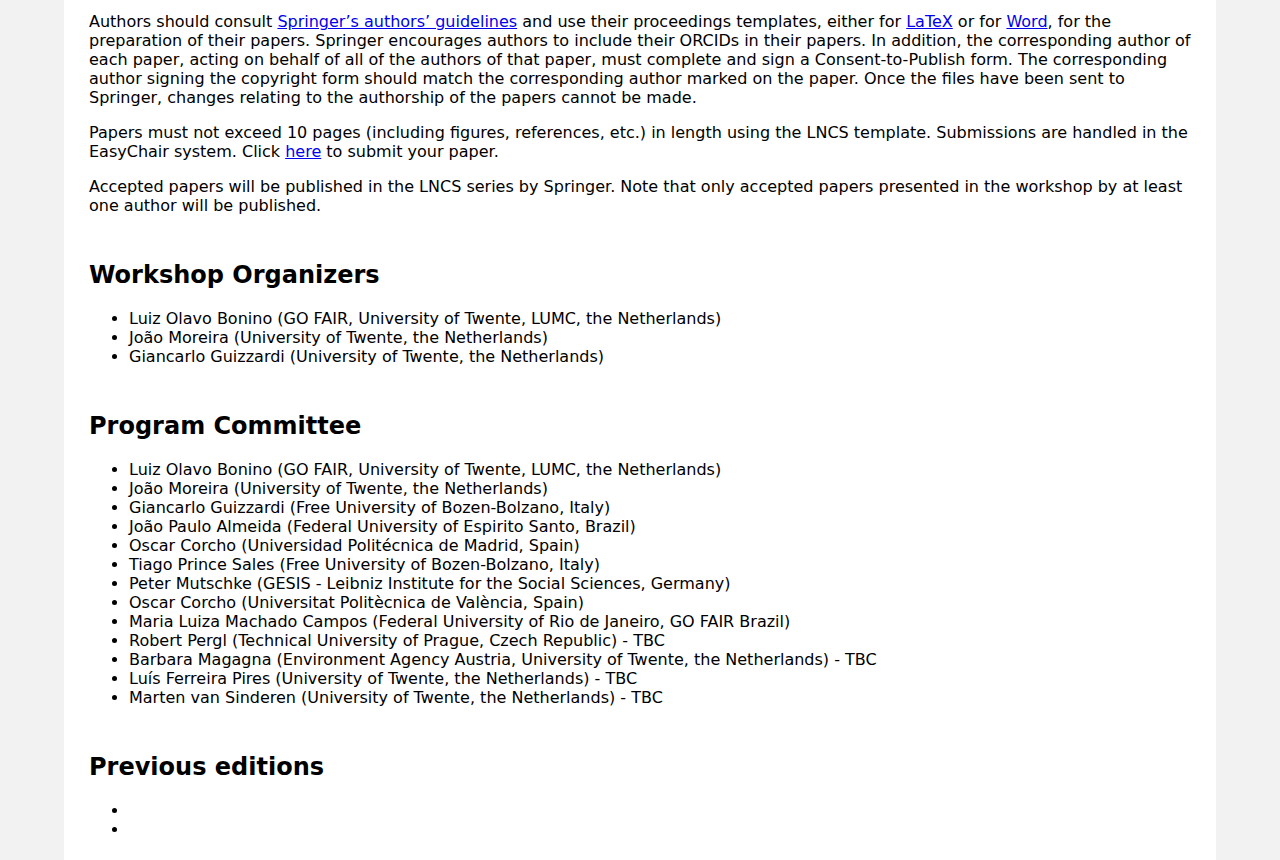
==== commit c87af303: "Update index.html" ====
--- a/index.html
+++ b/index.html
@@ -28,7 +28,7 @@
   <section class="titleBox" id="titleBox">
 	<h2 class="workshopTitle">3<sup>rd</sup> Workshop on Conceptual Modeling, Ontologies and (Meta)data Management for Findable, Accessible, Interoperable and Reusable (FAIR) Data (CMOMM4FAIR)</h2>
     <p class="workshopSubtitle">Co-Located with the <a href="https://www.er2021.org/">40th International Conference on Conceptual Modeling (ER 2021)</a>, 18-21 October 2021 St. John's, NL, Canada</p>
-	<div align="center"><h4 class="subDeadline">Workshop date: <s>TBA</s></h4>
+	<div align="center"><h4 class="subDeadline">Workshop date: TBA</h4>
 	</div>
   </section>
   <!-- About Section -->
@@ -67,21 +67,22 @@
   
 </ul>
 	</section>
-  <section class="importantDates">
+	<!--
+  	<section class="importantDates">
 	  <h2>Accepted papers</h2>
 	  TBA
 	
 	</section>
-
+	-->
 	<section class="importantDates">
 		<h2>Registration</h2>
-		<p>TBA</p>
+		<p>< a href='https://www.er2021.org/pricing.html'>ER 2021 registration</a></p>
 		
 	</section>
 	
 	<section class="importantDates">
 		<h2>Program</h2>
-		<p>Please <a href="https://er2020.big.tuwien.ac.at/workshop-program/#ws-cmomm"><strong>access here</strong></a> for the workshop program.</p>
+		<p>Please <a href="https://www.er2021.org/index.html"><strong>access here</strong></a> for the workshop program.</p>
 		<p>
 			<b>Keynote:</b> TBA<br/> 
 			<b>Short bio:</b>TBA
@@ -93,18 +94,18 @@
   <section class="importantDates">
 	  <h2>Important dates</h2>
 		<ul>
-			<li><s>Workshop paper submission: TBA</s></li>
-			<li><s>Author notification:TBA</s></li>
-			<li><s>Camera-ready version: TBA</s></li>
-			<li><s>Workshop: TBA</s></li>
+			<li>Workshop paper submission: June 16, 2021</li>
+			<li>Author notification: July 15, 2021</li>
+			<li>Camera-ready version: July 31, 2021</li>
+			<li>Workshop: October 18-21, 2021</li>
 		</ul>
 	  	
 	</section>
 	<section class="subGuidelines">
 	  <h2>Submission guidelines</h2>
-		<p><s>Authors should consult <a href="ftp://ftp.springernature.com/cs-proceeding/svproc/guidelines/Springer_Guidelines_for_Authors_of_Proceedings.pdf">Springer’s authors’ guidelines</a> and use their proceedings templates, either for <a href="ftp://ftp.springernature.com/cs-proceeding/llncs/llncs2e.zip">LaTeX</a> or for <a href="ftp://ftp.springernature.com/cs-proceeding/llncs/word/splnproc1703.zip">Word</a>, for the preparation of their papers. Springer encourages authors to include their ORCIDs in their papers. In addition, the corresponding author of each paper, acting on behalf of all of the authors of that paper, must complete and sign a Consent-to-Publish form. The corresponding author signing the copyright form should match the corresponding author marked on the paper. Once the files have been sent to Springer, changes relating to the authorship of the papers cannot be made.</s></p>
-		<p><s>Papers must not exceed 10 pages (including figures, references, etc.) in length using the LNCS template. Submissions are handled in the EasyChair system. Click <a href="https://easychair.org/cfp/cmomm4fair">here</a> to submit your paper.</s></p>
-		<p><s>Accepted papers will be published in the LNCS series by Springer. Note that only accepted papers presented in the workshop by at least one author will be published.</s></p>
+		<p>Authors should consult <a href="ftp://ftp.springernature.com/cs-proceeding/svproc/guidelines/Springer_Guidelines_for_Authors_of_Proceedings.pdf">Springer’s authors’ guidelines</a> and use their proceedings templates, either for <a href="ftp://ftp.springernature.com/cs-proceeding/llncs/llncs2e.zip">LaTeX</a> or for <a href="ftp://ftp.springernature.com/cs-proceeding/llncs/word/splnproc1703.zip">Word</a>, for the preparation of their papers. Springer encourages authors to include their ORCIDs in their papers. In addition, the corresponding author of each paper, acting on behalf of all of the authors of that paper, must complete and sign a Consent-to-Publish form. The corresponding author signing the copyright form should match the corresponding author marked on the paper. Once the files have been sent to Springer, changes relating to the authorship of the papers cannot be made.</p>
+		<p>Papers must not exceed 10 pages (including figures, references, etc.) in length using the LNCS template. Submissions are handled in the EasyChair system. Click <a href="https://easychair.org/cfp/cmomm4fair">here</a> to submit your paper.</p>
+		<p>Accepted papers will be published in the LNCS series by Springer. Note that only accepted papers presented in the workshop by at least one author will be published.</p>
 	</section>
   <section class="workshopOrganizers">
 	<h2>Workshop Organizers</h2>
@@ -117,12 +118,34 @@
   <section class="programCommittee">
 		<h2>Program Committee</h2>
 		<ul>
-			<li>TBA</li>
+			<li>Luiz Olavo Bonino (GO FAIR, University of Twente, LUMC, the Netherlands)</li>
+			<li>João Moreira (University of Twente, the Netherlands)</li>
+			<li>Giancarlo Guizzardi (Free University of Bozen-Bolzano, Italy)</li>
+			<li>João Paulo Almeida (Federal University of Espirito Santo, Brazil)</li>
+			<li>Oscar Corcho (Universidad Politécnica de Madrid, Spain)</li>
+			<li>Tiago Prince Sales (Free University of Bozen-Bolzano, Italy)</li>
+			<li>Peter Mutschke (GESIS - Leibniz Institute for the Social Sciences, Germany)</li>
+			<li>Oscar Corcho (Universitat Politècnica de València, Spain)</li>
+			<li>Maria Luiza Machado Campos (Federal University of Rio de Janeiro, GO FAIR Brazil)</li>
+			<li>Robert Pergl (Technical University of Prague, Czech Republic) - TBC</li>
+			<li>Barbara Magagna (Environment Agency Austria, University of Twente, the Netherlands) - TBC</li>
+			<li>Luís Ferreira Pires (University of Twente, the Netherlands) - TBC</li>
+			<li>Marten van Sinderen (University of Twente, the Netherlands) - TBC</li>
+						
+		</ul> 
+	  
+	</section>
+	
+	<section class="importantDates">
+		<h2>Previous editions</h2>
+		<ul>
+			<li><a href="https://cmomm4fair.github.io/index_2020_2nd_edition.html">2nd edition (2020)</a></li>
+			<li><a href="https://www.inf.ufrgs.br/er2019/?page_id=1199">1st edition (2019)</a></li>			
 		</ul>
 	  
-	  TODO: link to previous editions
-	  https://cmomm4fair.github.io/index_2020_2nd_edition.html
 	</section>
+	
+	
 
 </div>
 <!-- Main Container Ends -->
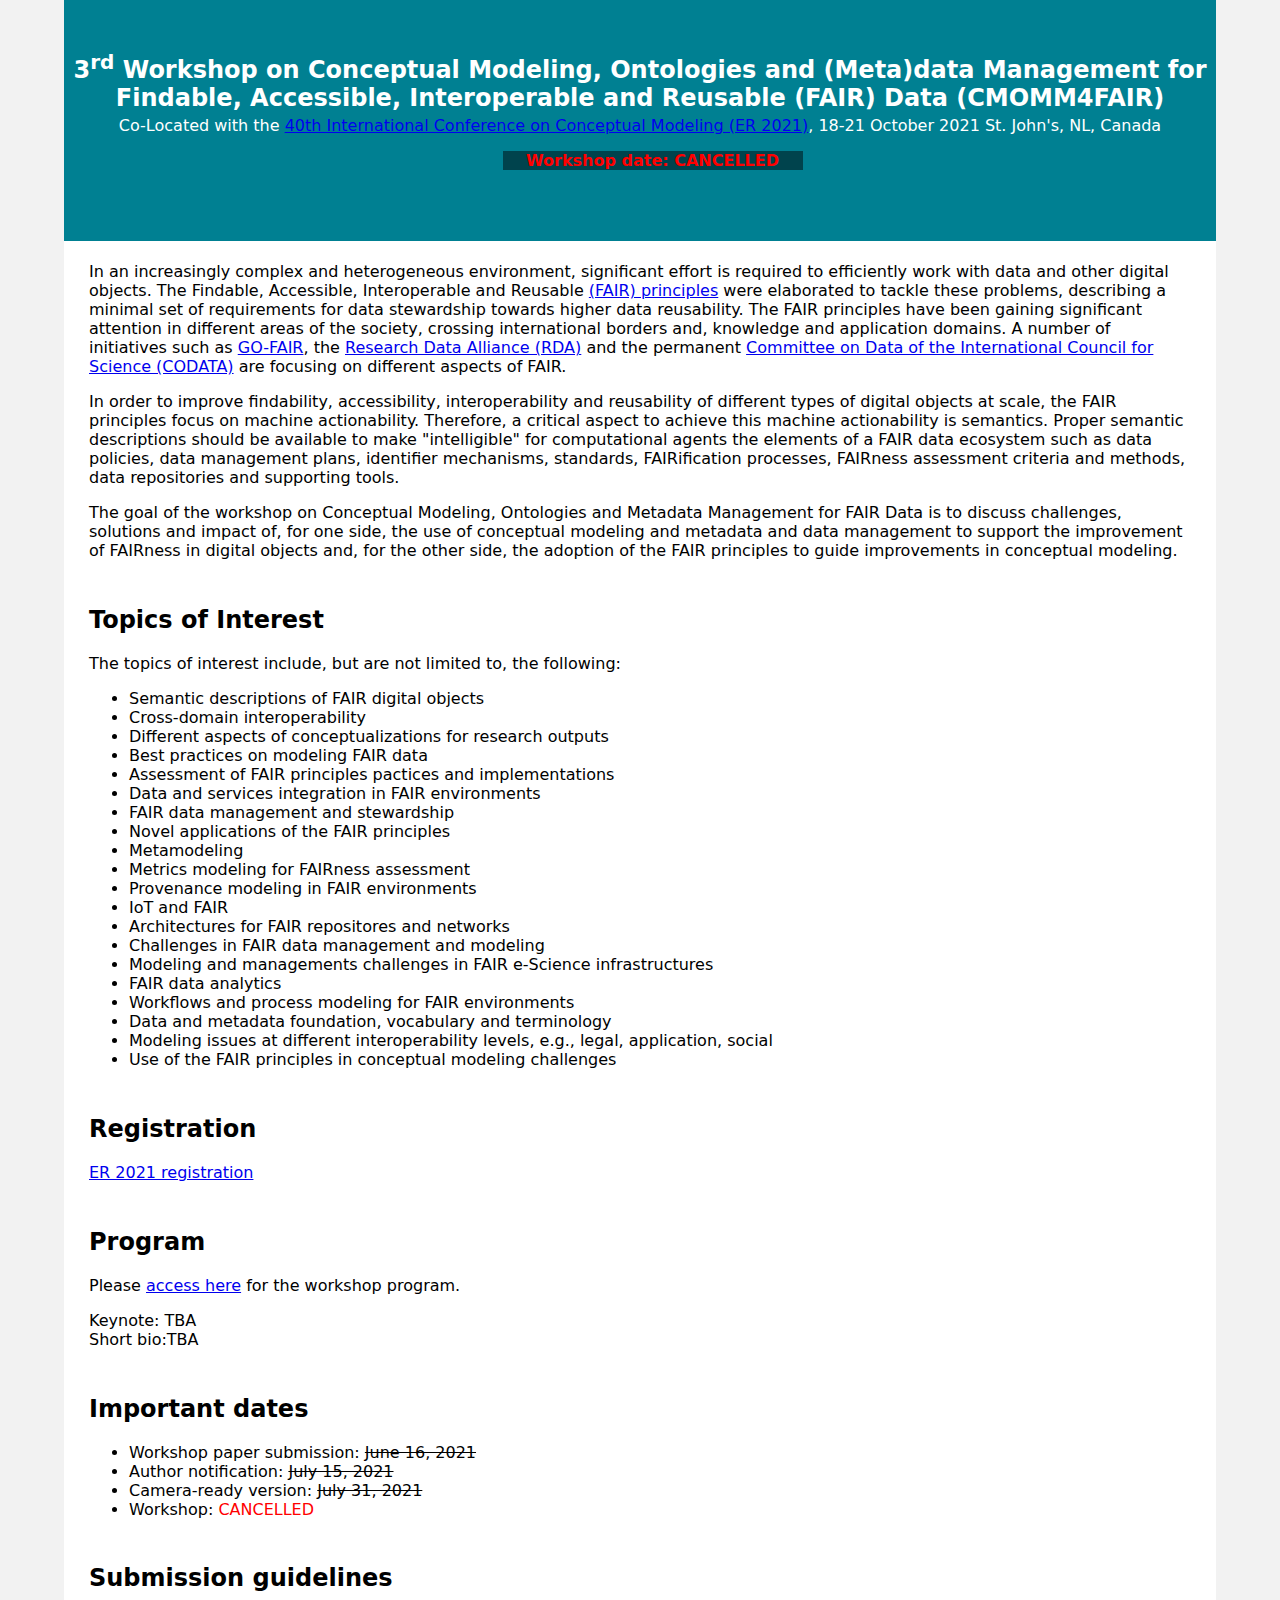
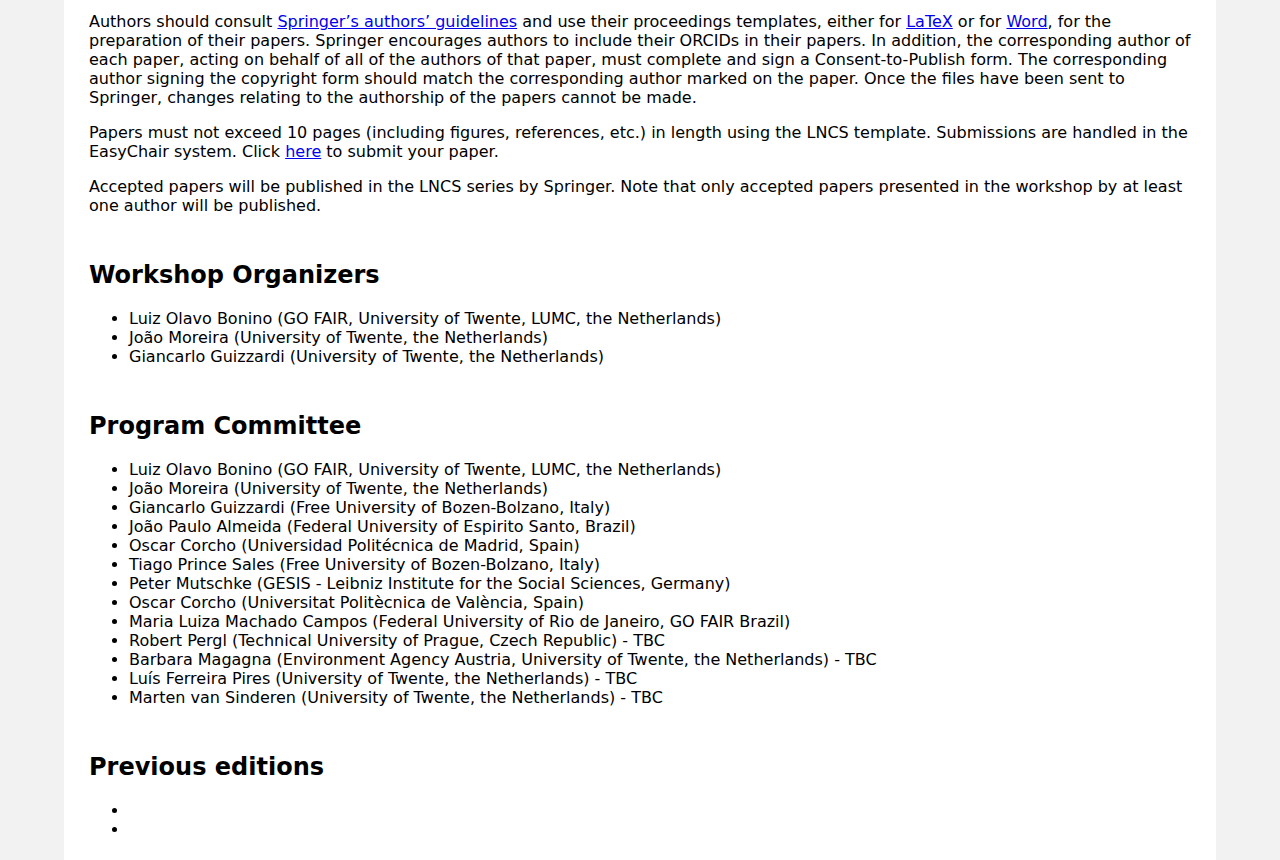
==== commit a4882cf8: "Updated with the cancellation information" ====
--- a/index.html
+++ b/index.html
@@ -28,7 +28,7 @@
   <section class="titleBox" id="titleBox">
 	<h2 class="workshopTitle">3<sup>rd</sup> Workshop on Conceptual Modeling, Ontologies and (Meta)data Management for Findable, Accessible, Interoperable and Reusable (FAIR) Data (CMOMM4FAIR)</h2>
     <p class="workshopSubtitle">Co-Located with the <a href="https://www.er2021.org/">40th International Conference on Conceptual Modeling (ER 2021)</a>, 18-21 October 2021 St. John's, NL, Canada</p>
-	<div align="center"><h4 class="subDeadline">Workshop date: TBA</h4>
+	<div align="center"><h4 class="subDeadline" style="color:red">Workshop date: CANCELLED</h4>
 	</div>
   </section>
   <!-- About Section -->
@@ -76,7 +76,7 @@
 	-->
 	<section class="importantDates">
 		<h2>Registration</h2>
-		<p>< a href='https://www.er2021.org/pricing.html'>ER 2021 registration</a></p>
+		<p><a href="https://www.er2021.org/pricing.html">ER 2021 registration</a></p>
 		
 	</section>
 	
@@ -94,17 +94,17 @@
   <section class="importantDates">
 	  <h2>Important dates</h2>
 		<ul>
-			<li>Workshop paper submission: June 16, 2021</li>
-			<li>Author notification: July 15, 2021</li>
-			<li>Camera-ready version: July 31, 2021</li>
-			<li>Workshop: October 18-21, 2021</li>
+			<li>Workshop paper submission: <strike>June 16, 2021</strike></li>
+			<li>Author notification: <strike>July 15, 2021</strike></li>
+			<li>Camera-ready version: <strike>July 31, 2021</strike></li>
+			<li>Workshop: <strong style="color:red">CANCELLED</strong></li>
 		</ul>
 	  	
 	</section>
 	<section class="subGuidelines">
 	  <h2>Submission guidelines</h2>
 		<p>Authors should consult <a href="ftp://ftp.springernature.com/cs-proceeding/svproc/guidelines/Springer_Guidelines_for_Authors_of_Proceedings.pdf">Springer’s authors’ guidelines</a> and use their proceedings templates, either for <a href="ftp://ftp.springernature.com/cs-proceeding/llncs/llncs2e.zip">LaTeX</a> or for <a href="ftp://ftp.springernature.com/cs-proceeding/llncs/word/splnproc1703.zip">Word</a>, for the preparation of their papers. Springer encourages authors to include their ORCIDs in their papers. In addition, the corresponding author of each paper, acting on behalf of all of the authors of that paper, must complete and sign a Consent-to-Publish form. The corresponding author signing the copyright form should match the corresponding author marked on the paper. Once the files have been sent to Springer, changes relating to the authorship of the papers cannot be made.</p>
-		<p>Papers must not exceed 10 pages (including figures, references, etc.) in length using the LNCS template. Submissions are handled in the EasyChair system. Click <a href="https://easychair.org/cfp/cmomm4fair">here</a> to submit your paper.</p>
+		<p>Papers must not exceed 10 pages (including figures, references, etc.) in length using the LNCS template. Submissions are handled in the EasyChair system. Click <a href="https://easychair.org/cfp/cmomm4fair2021">here</a> to submit your paper.</p>
 		<p>Accepted papers will be published in the LNCS series by Springer. Note that only accepted papers presented in the workshop by at least one author will be published.</p>
 	</section>
   <section class="workshopOrganizers">
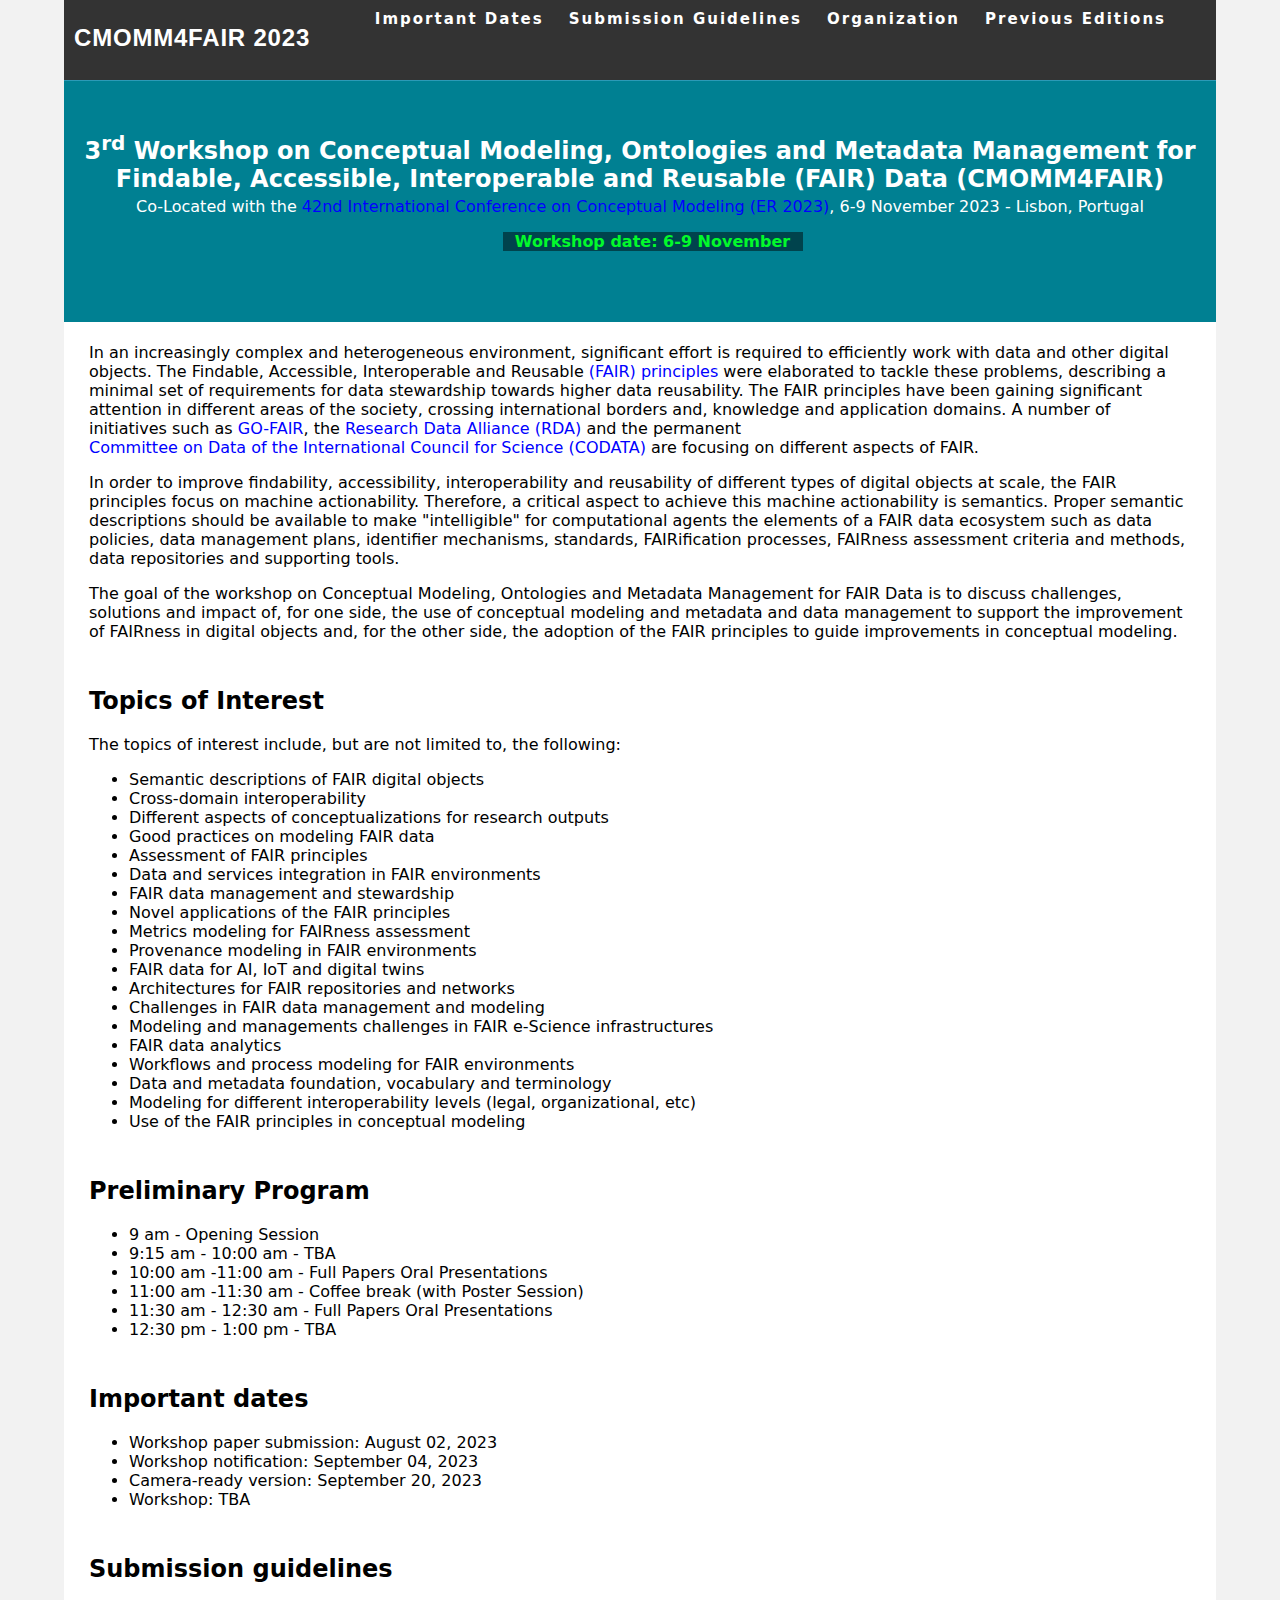
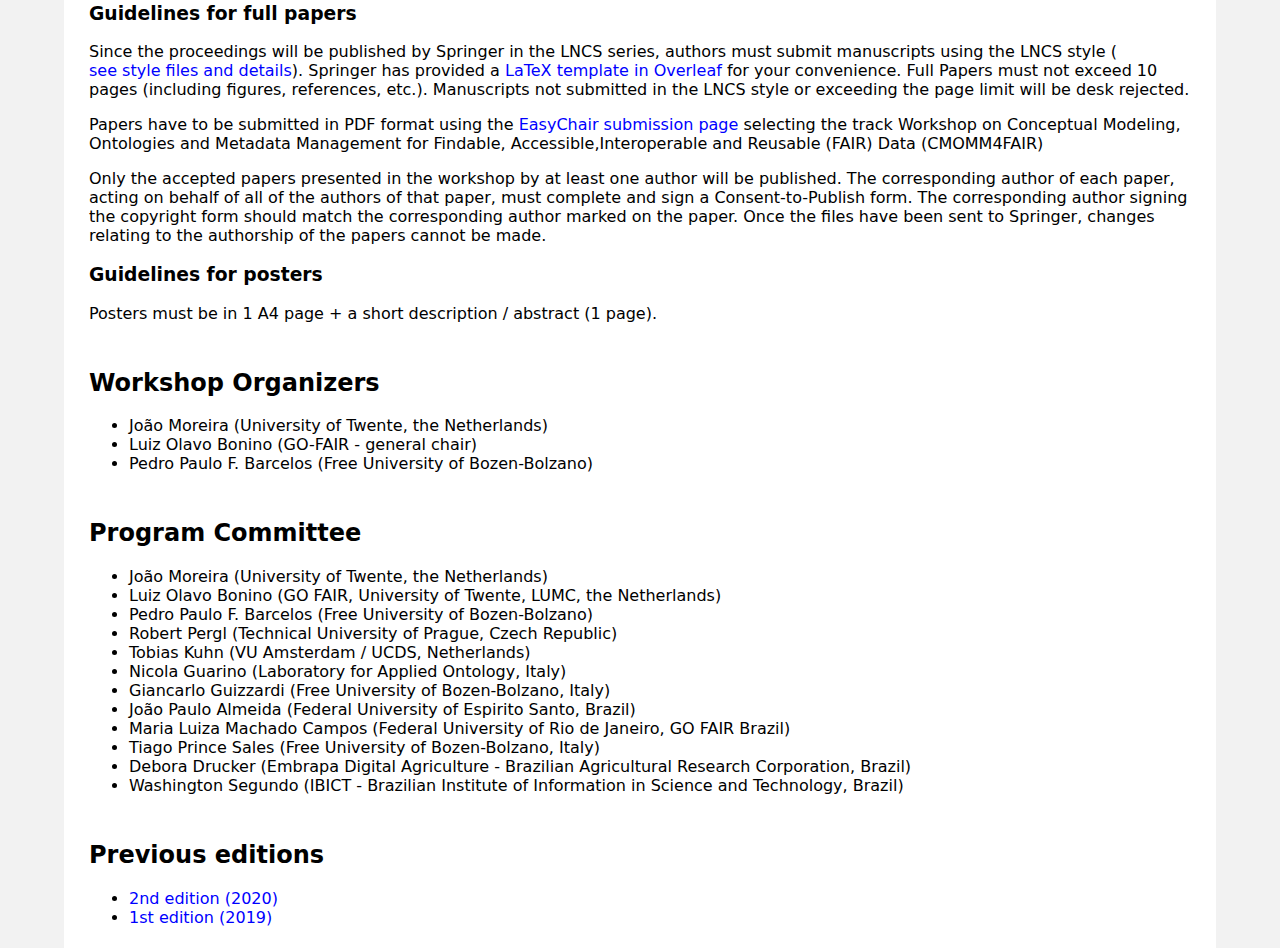
==== commit 620ac2fa: "added navbar" ====
--- a/index.html
+++ b/index.html
@@ -1,153 +1,225 @@
 <!doctype html>
 <html lang="en-US">
+
 <head>
-<meta charset="UTF-8">
-<meta http-equiv="X-UA-Compatible" content="IE=edge">
-<meta name="viewport" content="width=device-width, initial-scale=1">
-<title>CMOMM4FAIR 2021</title>
-<link href="css/style.css" rel="stylesheet" type="text/css">
+    <meta charset="UTF-8">
+    <meta http-equiv="X-UA-Compatible" content="IE=edge">
+    <meta name="viewport" content="width=device-width, initial-scale=1">
+    <title>CMOMM4FAIR 2023</title>
+    <link href="css/style.css" rel="stylesheet" type="text/css">
 </head>
+
 <body>
-<!-- Main Container -->
-<div class="container"> 
-  <!-- Navigation -->
-<!--
-  <header> <a href="">
-    <h4 class="subDeadline">Submission Deadline: 11 August 2020</h4>
+    <!-- Main Container -->
+    <div class="container">
+        <!-- Navigation -->
+
+        <!-- <header> <a href="">
+    <h4 class="subDeadline">Submission Deadline: 02 August 2023</h4>
     </a>
     <nav>
-      <ul>
-        <li><a href="#hero">HOME</a></li>
-        <li><a href="#about">ABOUT</a></li>
-        <li> <a href="#contact">CONTACT</a></li>
-      </ul>
+        <ul>
+            <li><a href="#cmomm4fair">Cmomm4fair Content</a></li>
+            <li><a href="#submission-guidelines">Submission Guidelines</a></li>
+            <li><a href="#important-dates">Important Dates</a></li>
+            <li><a href="#organization">Organization</a></li>
+            <li><a href="#previous-editions">Previous Editions</a></li>
+        </ul>
     </nav>
-  </header>
--->
-  <!-- Title Section -->
-  <section class="titleBox" id="titleBox">
-	<h2 class="workshopTitle">3<sup>rd</sup> Workshop on Conceptual Modeling, Ontologies and (Meta)data Management for Findable, Accessible, Interoperable and Reusable (FAIR) Data (CMOMM4FAIR)</h2>
-    <p class="workshopSubtitle">Co-Located with the <a href="https://www.er2021.org/">40th International Conference on Conceptual Modeling (ER 2021)</a>, 18-21 October 2021 St. John's, NL, Canada</p>
-	<div align="center"><h4 class="subDeadline" style="color:red">Workshop date: CANCELLED</h4>
-	</div>
-  </section>
-  <!-- About Section -->
-  <section class="introduction" id="introduction">
-    <h2 class="hidden">Introduction</h2>
-    <p>In an increasingly complex and heterogeneous environment, significant effort is required to efficiently work with data and other digital objects. The Findable, Accessible, Interoperable and Reusable <a href="https://www.nature.com/articles/sdata201618">(FAIR) principles</a> were elaborated to tackle these problems, describing a minimal set of requirements for data stewardship towards higher data reusability. The FAIR principles have been gaining significant attention in different areas of the society, crossing international borders and, knowledge and application domains. A number of initiatives such as <a href="https://go-fair.org">GO-FAIR</a>, the <a href="https://rd-alliance.org">Research Data Alliance (RDA)</a> and the permanent <a href="https://codata.org">Committee on Data of the International Council for Science (CODATA)</a> are focusing on different aspects of FAIR.</p>
-	<p>In order to improve findability, accessibility, interoperability and reusability of different types of digital objects at scale, the FAIR principles focus on machine actionability. Therefore, a critical aspect to achieve this machine actionability is semantics. Proper semantic descriptions should be available to make "intelligible" for computational agents the elements of a FAIR data ecosystem such as data policies, data management plans, identifier mechanisms, standards, FAIRification processes, FAIRness assessment criteria and methods, data repositories and supporting tools.</p>
-	<p>The goal of the workshop on Conceptual Modeling, Ontologies and Metadata Management for FAIR Data is to discuss challenges, solutions and impact of, for one side, the use of conceptual modeling and metadata and data management to support the improvement of FAIRness in digital objects and, for the other side, the adoption of the FAIR principles to guide improvements in conceptual modeling.</p>
-	</section>
-  <section class="topics">
-	<h2>Topics of Interest</h2>
-		<p>The topics of interest include, but are not limited to, the following:</p>
-		<ul>
-			<li>Semantic descriptions of FAIR digital objects</li>
-			<li>Cross-domain interoperability</li>
-			<li>Different aspects of conceptualizations for research outputs</li>
-			<li>Best practices on modeling FAIR data</li>
-			<li>Assessment of FAIR principles pactices and implementations</li>
-			<li>Data and services integration in FAIR environments</li>
-			<li>FAIR data management and stewardship</li>
-			<li>Novel applications of the FAIR principles</li>
-			<li>Metamodeling</li>
-			<li>Metrics modeling for FAIRness assessment</li>
-			<li>Provenance modeling in FAIR environments</li>
-			<li>IoT and FAIR</li>
-			<li>Architectures for FAIR repositores and networks</li>
-			<li>Challenges in FAIR data management and modeling</li>
-			<li>Modeling and managements challenges in FAIR e-Science infrastructures</li>
-			<li>FAIR data analytics</li>
-			<li>Workflows and process modeling for FAIR environments</li>
-			<li>Data and metadata foundation, vocabulary and terminology</li>
-			<li>Modeling issues at different interoperability levels, e.g., legal, application, social</li>
-			<li>Use of the FAIR principles in conceptual modeling challenges</li>
-		</ul>
-<ul>
-  
-</ul>
-	</section>
-	<!--
+  </header> -->
+
+  <header>
+    <div>
+        <div class="header-banner"> <h2> CMOMM4FAIR 2023</h1></div>
+        <nav class="navbar"  id="myNavbar">
+            <ul>
+                <!-- <li><a href="#cmomm4fair" class="navbar-link">Content</a></li> -->
+                <li><a href="#important-dates" class="navbar-link">Important Dates</a></li>
+                <li><a href="#subGuidelines" class="navbar-link">Submission Guidelines</a></li>
+                <li><a href="#organization" class="navbar-link">Organization</a></li>
+                <li><a href="#previousEditions" class="navbar-link">Previous Editions</a></li>
+            </ul>
+        </nav>
+    </div>
+</header>
+
+        <!-- Title Section -->
+        <section class="titleBox" id="titleBox">
+            <h2 class="workshopTitle">3<sup>rd</sup> Workshop on Conceptual Modeling, Ontologies and Metadata Management
+                for Findable, Accessible, Interoperable and Reusable (FAIR) Data (CMOMM4FAIR)</h2>
+            <p class="workshopSubtitle">Co-Located with the <a href="https://er2023.inesc-id.pt/">42nd International
+                    Conference on Conceptual Modeling (ER 2023)</a>, 6-9 November 2023 - Lisbon, Portugal</p>
+            <div align="center">
+                <h4 class="subDeadline" style="color:rgb(2, 250, 43)">Workshop date: 6-9 November</h4>
+            </div>
+        </section>
+        <!-- About Section -->
+        <section class="introduction" id="introduction">
+            <h2 class="hidden">Introduction</h2>
+            <p>In an increasingly complex and heterogeneous environment, significant effort is required to efficiently
+                work with data and other digital objects. The Findable, Accessible, Interoperable and Reusable <a
+                    href="https://www.nature.com/articles/sdata201618">(FAIR) principles</a> were elaborated to tackle
+                these problems, describing a minimal set of requirements for data stewardship towards higher data
+                reusability. The FAIR principles have been gaining significant attention in different areas of the
+                society, crossing international borders and, knowledge and application domains. A number of initiatives
+                such as <a href="https://go-fair.org">GO-FAIR</a>, the <a href="https://rd-alliance.org">Research Data
+                    Alliance (RDA)</a> and the permanent <a href="https://codata.org">Committee on Data of the
+                    International Council for Science (CODATA)</a> are focusing on different aspects of FAIR.</p>
+            <p>In order to improve findability, accessibility, interoperability and reusability of different types of
+                digital objects at scale, the FAIR principles focus on machine actionability. Therefore, a critical
+                aspect to achieve this machine actionability is semantics. Proper semantic descriptions should be
+                available to make "intelligible" for computational agents the elements of a FAIR data ecosystem such as
+                data policies, data management plans, identifier mechanisms, standards, FAIRification processes,
+                FAIRness assessment criteria and methods, data repositories and supporting tools.</p>
+            <p>The goal of the workshop on Conceptual Modeling, Ontologies and Metadata Management for FAIR Data is to
+                discuss challenges, solutions and impact of, for one side, the use of conceptual modeling and metadata
+                and data management to support the improvement of FAIRness in digital objects and, for the other side,
+                the adoption of the FAIR principles to guide improvements in conceptual modeling.</p>
+        </section>
+        <section class="topics">
+            <h2>Topics of Interest</h2>
+            <p>The topics of interest include, but are not limited to, the following:</p>
+            <ul>
+                <li>Semantic descriptions of FAIR digital objects</li>
+                <li>Cross-domain interoperability</li>
+                <li>Different aspects of conceptualizations for research outputs</li>
+                <li>Good practices on modeling FAIR data</li>
+                <li>Assessment of FAIR principles</li>
+                <li>Data and services integration in FAIR environments</li>
+                <li>FAIR data management and stewardship</li>
+                <li>Novel applications of the FAIR principles</li>
+                <li>Metrics modeling for FAIRness assessment</li>
+                <li>Provenance modeling in FAIR environments</li>
+                <li>FAIR data for AI, IoT and digital twins</li>
+                <li>Architectures for FAIR repositories and networks</li>
+                <li>Challenges in FAIR data management and modeling</li>
+                <li>Modeling and managements challenges in FAIR e-Science infrastructures</li>
+                <li>FAIR data analytics</li>
+                <li>Workflows and process modeling for FAIR environments</li>
+                <li>Data and metadata foundation, vocabulary and terminology</li>
+                <li>Modeling for different interoperability levels (legal, organizational, etc)</li>
+                <li>Use of the FAIR principles in conceptual modeling</li>
+            </ul>
+            <ul>
+
+            </ul>
+        </section>
+        <!--
   	<section class="importantDates">
 	  <h2>Accepted papers</h2>
 	  TBA
 	
 	</section>
 	-->
-	<section class="importantDates">
-		<h2>Registration</h2>
-		<p><a href="https://www.er2021.org/pricing.html">ER 2021 registration</a></p>
-		
-	</section>
-	
-	<section class="importantDates">
-		<h2>Program</h2>
-		<p>Please <a href="https://www.er2021.org/index.html"><strong>access here</strong></a> for the workshop program.</p>
+        <!-- <section class="importantDates">
+            <h2>Registration</h2>
+            <p><a href="https://www.er2021.org/pricing.html">ER 2023 registration *TO BE UPDATED*</a></p>
+
+        </section> -->
+
+        <section class="importantDates">
+            <h2>Preliminary Program</h2>
+            <!--<p>Please <a href="https://er2023.inesc-id.pt/program/keynotes/"><strong>access here</strong></a> for the workshop program.</p>
 		<p>
 			<b>Keynote:</b> TBA<br/> 
 			<b>Short bio:</b>TBA
 		</p>
-	</section>
-	
-	
-	
-  <section class="importantDates">
-	  <h2>Important dates</h2>
-		<ul>
-			<li>Workshop paper submission: <strike>June 16, 2021</strike></li>
-			<li>Author notification: <strike>July 15, 2021</strike></li>
-			<li>Camera-ready version: <strike>July 31, 2021</strike></li>
-			<li>Workshop: <strong style="color:red">CANCELLED</strong></li>
-		</ul>
-	  	
-	</section>
-	<section class="subGuidelines">
-	  <h2>Submission guidelines</h2>
-		<p>Authors should consult <a href="ftp://ftp.springernature.com/cs-proceeding/svproc/guidelines/Springer_Guidelines_for_Authors_of_Proceedings.pdf">Springer’s authors’ guidelines</a> and use their proceedings templates, either for <a href="ftp://ftp.springernature.com/cs-proceeding/llncs/llncs2e.zip">LaTeX</a> or for <a href="ftp://ftp.springernature.com/cs-proceeding/llncs/word/splnproc1703.zip">Word</a>, for the preparation of their papers. Springer encourages authors to include their ORCIDs in their papers. In addition, the corresponding author of each paper, acting on behalf of all of the authors of that paper, must complete and sign a Consent-to-Publish form. The corresponding author signing the copyright form should match the corresponding author marked on the paper. Once the files have been sent to Springer, changes relating to the authorship of the papers cannot be made.</p>
-		<p>Papers must not exceed 10 pages (including figures, references, etc.) in length using the LNCS template. Submissions are handled in the EasyChair system. Click <a href="https://easychair.org/cfp/cmomm4fair2021">here</a> to submit your paper.</p>
-		<p>Accepted papers will be published in the LNCS series by Springer. Note that only accepted papers presented in the workshop by at least one author will be published.</p>
-	</section>
-  <section class="workshopOrganizers">
-	<h2>Workshop Organizers</h2>
-		<ul>
-			<li>Luiz Olavo Bonino (GO FAIR, University of Twente, LUMC, the Netherlands)</li>
-			<li>João Moreira (University of Twente, the Netherlands)</li>
-			<li>Giancarlo Guizzardi (University of Twente, the Netherlands)</li>
-		</ul>
-	</section>
-  <section class="programCommittee">
-		<h2>Program Committee</h2>
-		<ul>
-			<li>Luiz Olavo Bonino (GO FAIR, University of Twente, LUMC, the Netherlands)</li>
-			<li>João Moreira (University of Twente, the Netherlands)</li>
-			<li>Giancarlo Guizzardi (Free University of Bozen-Bolzano, Italy)</li>
-			<li>João Paulo Almeida (Federal University of Espirito Santo, Brazil)</li>
-			<li>Oscar Corcho (Universidad Politécnica de Madrid, Spain)</li>
-			<li>Tiago Prince Sales (Free University of Bozen-Bolzano, Italy)</li>
-			<li>Peter Mutschke (GESIS - Leibniz Institute for the Social Sciences, Germany)</li>
-			<li>Oscar Corcho (Universitat Politècnica de València, Spain)</li>
-			<li>Maria Luiza Machado Campos (Federal University of Rio de Janeiro, GO FAIR Brazil)</li>
-			<li>Robert Pergl (Technical University of Prague, Czech Republic) - TBC</li>
-			<li>Barbara Magagna (Environment Agency Austria, University of Twente, the Netherlands) - TBC</li>
-			<li>Luís Ferreira Pires (University of Twente, the Netherlands) - TBC</li>
-			<li>Marten van Sinderen (University of Twente, the Netherlands) - TBC</li>
-						
-		</ul> 
-	  
-	</section>
-	
-	<section class="importantDates">
-		<h2>Previous editions</h2>
-		<ul>
-			<li><a href="https://cmomm4fair.github.io/index_2020_2nd_edition.html">2nd edition (2020)</a></li>
-			<li><a href="https://www.inf.ufrgs.br/er2019/?page_id=1199">1st edition (2019)</a></li>			
-		</ul>
-	  
-	</section>
-	
-	
-
-</div>
-<!-- Main Container Ends -->
+    -->
+            <p>
+            <ul>
+                <li>9 am - Opening Session</li>
+                <li>9:15 am - 10:00 am - TBA</li>
+                <li>10:00 am -11:00 am - Full Papers Oral Presentations</li>
+                <li>11:00 am -11:30 am - Coffee break (with Poster Session)</li>
+                <li>11:30 am - 12:30 am - Full Papers Oral Presentations</li>
+                <li>12:30 pm - 1:00 pm - TBA</li>
+            </ul>
+            </p>
+        </section>
+
+
+
+        <section class="importantDates" id = "important-dates">
+            <h2>Important dates</h2>
+            <ul>
+                <li>Workshop paper submission: August 02, 2023</li>
+                <li>Workshop notification: September 04, 2023</li>
+                <li>Camera-ready version: September 20, 2023</li>
+                <li>Workshop: TBA</strong></li>
+            </ul>
+
+        </section>
+        <section class="subGuidelines" id = "subGuidelines">
+            <h2>Submission guidelines</h2>
+
+            <h3>Guidelines for full papers</h2>
+            
+            <p>Since the proceedings will be published by Springer in the LNCS series, authors must submit manuscripts using the LNCS style (<a href= "https://www.springer.com/gp/computer-science/lncs/conference-proceedings-guidelines"> see style files and details </a>). Springer has provided a <a href="https://www.overleaf.com/latex/templates/springer-lecture-notes-in-computer-science/kzwwpvhwnvfj%23.WuA4JS5uZpi">LaTeX template in Overleaf</a> for your convenience. <b>Full Papers must not exceed 10 pages (including figures, references, etc.). </b>Manuscripts not submitted in the LNCS style or exceeding the page limit will be desk rejected.</p>
+
+            <p>Papers have to be submitted in PDF format using the <a href="https://easychair.org/conferences/?conf=er2023">EasyChair submission page</a> selecting the track <b>Workshop on Conceptual Modeling, Ontologies and Metadata Management for Findable, Accessible,Interoperable and Reusable (FAIR) Data (CMOMM4FAIR)</b></p>
+
+            <p>Only the accepted papers presented in the workshop by at least one author will be published. The corresponding author of each paper, acting on behalf of all of the authors of that paper, must complete and sign a Consent-to-Publish form. The corresponding author signing the copyright form should match the corresponding author marked on the paper. Once the files have been sent to Springer, changes relating to the authorship of the papers cannot be made.</p>
+
+            <h3>Guidelines for posters</h2>
+                        
+            <p>Posters must be in 1 A4 page + a short description / abstract (1 page).</p>
+            
+            
+        </section>
+        <section class="workshopOrganizers" id = "organization">
+            <h2>Workshop Organizers</h2>
+            <ul>
+                <li>João Moreira (University of Twente, the Netherlands)</li>
+                <li>Luiz Olavo Bonino (GO-FAIR - general chair)</li>
+                <li>Pedro Paulo F. Barcelos (Free University of Bozen-Bolzano)</li>
+            </ul>
+        </section>
+        <section class="programCommittee">
+            <h2>Program Committee</h2>
+            <ul>
+                <li>João Moreira (University of Twente, the Netherlands)</li>
+                <li>Luiz Olavo Bonino (GO FAIR, University of Twente, LUMC, the Netherlands)</li>
+                <li>Pedro Paulo F. Barcelos (Free University of Bozen-Bolzano)</li>
+                <li>Robert Pergl (Technical University of Prague, Czech Republic)</li>
+                <li>Tobias Kuhn (VU Amsterdam / UCDS, Netherlands)</li>
+                <li>Nicola Guarino (Laboratory for Applied Ontology, Italy)</li>
+                <li>Giancarlo Guizzardi (Free University of Bozen-Bolzano, Italy)</li>
+                <li>João Paulo Almeida (Federal University of Espirito Santo, Brazil)</li>
+                <li>Maria Luiza Machado Campos (Federal University of Rio de Janeiro, GO FAIR Brazil)</li>
+                <li>Tiago Prince Sales (Free University of Bozen-Bolzano, Italy)</li>
+                <li>Debora Drucker (Embrapa Digital Agriculture - Brazilian Agricultural Research Corporation, Brazil)</li>
+                <li>Washington Segundo (IBICT - Brazilian Institute of Information in Science and Technology, Brazil)</li>
+            </ul>
+
+        </section>
+
+        <section class="importantDates" id = 'previousEditions'>
+            <h2>Previous editions</h2>
+            <ul>
+                <li><a href="https://cmomm4fair.github.io/index_2020_2nd_edition.html">2nd edition (2020)</a></li>
+                <li><a href="https://www.inf.ufrgs.br/er2019/?page_id=1199">1st edition (2019)</a></li>
+            </ul>
+
+        </section>
+
+
+
+    </div>
+    <!-- Main Container Ends -->
+    <script>
+        function hideNavbarOnMobile() {
+          var navbar = document.getElementById("myNavbar"); 
+          var screenWidth = window.innerWidth || document.documentElement.clientWidth || document.body.clientWidth;
+          if (screenWidth <= 1170) { // Adjust the screen width threshold to desired breakpoint
+            navbar.style.display = "none";
+          } else {
+            navbar.style.display = "block";
+          }
+        }
+    
+        window.addEventListener("load", hideNavbarOnMobile); // Call the function on page load
+        window.addEventListener("resize", hideNavbarOnMobile); // Call the function on window resize
+      </script>
 </body>
+
 </html>
--- a/css/style.css
+++ b/css/style.css
@@ -19,57 +19,102 @@
 	background-color: #FFFFFF;
 }
 /* Navigation */
+.header-banner {
+  width: 12%;
+  height: 100%;
+  display: inline-block;
+  position: relative;
+  color: white;
+  text-align: center; /* Add text-align property with value "center" */
+  line-height: 100%;
+  transform: translateX(10px);
+  font-family: "Open Sans", sans-serif;
+  letter-spacing: 0.8px;
+}
+
+.header-banner > h2 {
+	white-space: nowrap; /* Add white-space property with value "nowrap" to prevent text from wrapping to the next line */
+  }
+
+
 header {
 	width: 100%;
 	height: 5%;
 	background-color: #52bad5;
 	border-bottom: 1px solid #2C9AB7;
-}
+	align-items: center; /* Add */
+}
+
 .subDeadline {
-	color: white ;
+	color: white;
 	background-color: #00434D;
 	font-weight: bold;
 	width: 300px;
 	margin-top: 15px;
 	margin-left: 25px;
 }
+
 .logo {
 	color: #fff;
 	font-weight: bold;
-	text-align: undefined;
+	text-align: center;
 	width: 10%;
 	float: left;
 	margin-top: 15px;
 	margin-left: 25px;
 	letter-spacing: 4px;
 }
+
 nav {
 	float: right;
-	width: 50%;
+	width: 75%;
 	text-align: right;
 	margin-right: 25px;
 }
+
 header nav ul {
 	list-style: none;
 	float: right;
 }
+
 nav ul li {
 	float: left;
 	color: #FFFFFF;
-	font-size: 14px;
+	font-size: 15px;
 	text-align: left;
 	margin-right: 25px;
 	letter-spacing: 2px;
 	font-weight: bold;
+	position: relative;
 	transition: all 0.3s linear;
 }
+
 ul li a {
 	color: #FFFFFF;
 	text-decoration: none;
-}
+	position: relative; /* Added */
+	z-index: 1; /* Added */
+}
+
 ul li:hover a {
 	color: #2C9AB7;
 }
+
+ul li::before {
+	content: "";
+	position: absolute;
+	width: 0;
+	height: 2px;
+	background-color: white;
+	top: -5px;
+	left: 0;
+	transition: width 0.3s ease-in-out;
+}
+
+ul li:hover::before {
+	width: 100%;
+}
+
 .workshopTitle {
 	color: #FFFFFF;
 	text-align: center;
@@ -78,6 +123,38 @@
 	margin-bottom: 0px;
 	margin-left: 0px;
 }
+nav ul li a:link,
+nav ul li a:visited {
+	background-color: none;
+	color: white; /* Updated */
+	text-align: center;
+	text-decoration: none;
+	display: inline-block;
+	z-index: 2;
+}
+
+nav ul li a:hover,
+nav ul li a:active {
+	background-color: none;
+}
+
+/* General Links */
+a:link,
+a:visited {
+	background-color: none;
+	color: blue;
+	text-align: center;
+	text-decoration: none;
+	display: inline-block;
+	z-index: 2; /* Added */
+}
+
+a:not(nav a):hover,
+a:not(nav a):active {
+  background-color: #90EE90;
+}
+
+
 /* Title Section */
 .titleBox {
 	background-color: #008092;
@@ -510,3 +587,43 @@
 	padding-top: 0px;
 }
 }
+
+/* CSS for the navbar */
+header {
+    background-color: #333;
+    height: 60px;
+    padding: 10px 0;
+}
+
+nav ul {
+    list-style-type: none;
+    margin: 0;
+    padding: 0;
+}
+
+nav li {
+    display: inline;
+    margin-right: 10px;
+}
+
+nav a {
+    color: #fff;
+    text-decoration: none;
+}
+
+nav a:hover {
+    text-decoration: underline;
+}
+
+#test {
+    line-height: 70px;
+    font-size: 15px;
+    font-weight: 400;
+    list-style: none;
+    font-family: Roboto,sans-serif;
+    margin: 0;
+    padding: 0;
+    color: #fff;
+    cursor: pointer;
+    text-decoration: none;
+}
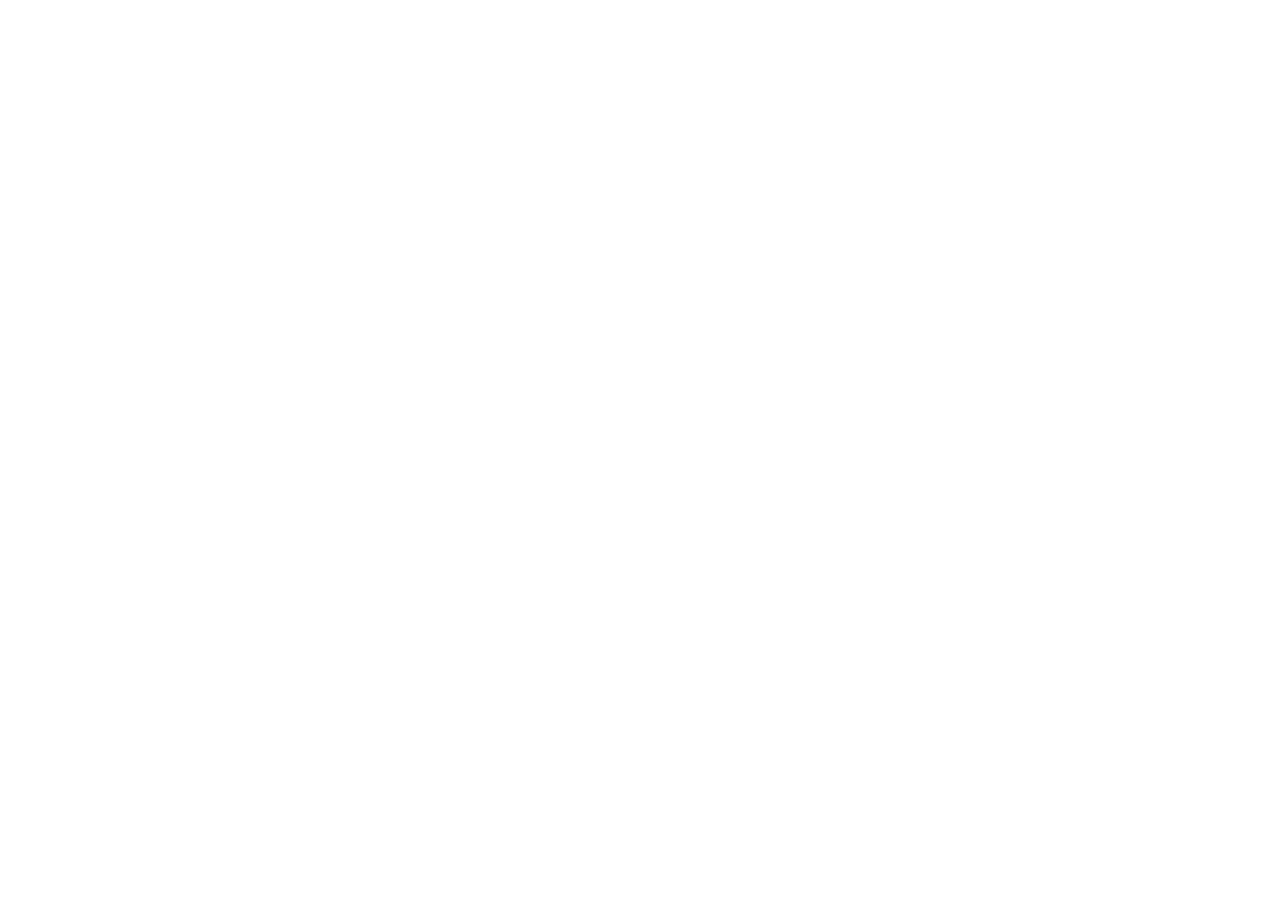
==== commit e42af9b4: "Update index.html" ====
--- a/index.html
+++ b/index.html
@@ -1,225 +1,5 @@
-<!doctype html>
-<html lang="en-US">
-
-<head>
-    <meta charset="UTF-8">
-    <meta http-equiv="X-UA-Compatible" content="IE=edge">
-    <meta name="viewport" content="width=device-width, initial-scale=1">
-    <title>CMOMM4FAIR 2023</title>
-    <link href="css/style.css" rel="stylesheet" type="text/css">
-</head>
-
-<body>
-    <!-- Main Container -->
-    <div class="container">
-        <!-- Navigation -->
-
-        <!-- <header> <a href="">
-    <h4 class="subDeadline">Submission Deadline: 02 August 2023</h4>
-    </a>
-    <nav>
-        <ul>
-            <li><a href="#cmomm4fair">Cmomm4fair Content</a></li>
-            <li><a href="#submission-guidelines">Submission Guidelines</a></li>
-            <li><a href="#important-dates">Important Dates</a></li>
-            <li><a href="#organization">Organization</a></li>
-            <li><a href="#previous-editions">Previous Editions</a></li>
-        </ul>
-    </nav>
-  </header> -->
-
-  <header>
-    <div>
-        <div class="header-banner"> <h2> CMOMM4FAIR 2023</h1></div>
-        <nav class="navbar"  id="myNavbar">
-            <ul>
-                <!-- <li><a href="#cmomm4fair" class="navbar-link">Content</a></li> -->
-                <li><a href="#important-dates" class="navbar-link">Important Dates</a></li>
-                <li><a href="#subGuidelines" class="navbar-link">Submission Guidelines</a></li>
-                <li><a href="#organization" class="navbar-link">Organization</a></li>
-                <li><a href="#previousEditions" class="navbar-link">Previous Editions</a></li>
-            </ul>
-        </nav>
-    </div>
-</header>
-
-        <!-- Title Section -->
-        <section class="titleBox" id="titleBox">
-            <h2 class="workshopTitle">3<sup>rd</sup> Workshop on Conceptual Modeling, Ontologies and Metadata Management
-                for Findable, Accessible, Interoperable and Reusable (FAIR) Data (CMOMM4FAIR)</h2>
-            <p class="workshopSubtitle">Co-Located with the <a href="https://er2023.inesc-id.pt/">42nd International
-                    Conference on Conceptual Modeling (ER 2023)</a>, 6-9 November 2023 - Lisbon, Portugal</p>
-            <div align="center">
-                <h4 class="subDeadline" style="color:rgb(2, 250, 43)">Workshop date: 6-9 November</h4>
-            </div>
-        </section>
-        <!-- About Section -->
-        <section class="introduction" id="introduction">
-            <h2 class="hidden">Introduction</h2>
-            <p>In an increasingly complex and heterogeneous environment, significant effort is required to efficiently
-                work with data and other digital objects. The Findable, Accessible, Interoperable and Reusable <a
-                    href="https://www.nature.com/articles/sdata201618">(FAIR) principles</a> were elaborated to tackle
-                these problems, describing a minimal set of requirements for data stewardship towards higher data
-                reusability. The FAIR principles have been gaining significant attention in different areas of the
-                society, crossing international borders and, knowledge and application domains. A number of initiatives
-                such as <a href="https://go-fair.org">GO-FAIR</a>, the <a href="https://rd-alliance.org">Research Data
-                    Alliance (RDA)</a> and the permanent <a href="https://codata.org">Committee on Data of the
-                    International Council for Science (CODATA)</a> are focusing on different aspects of FAIR.</p>
-            <p>In order to improve findability, accessibility, interoperability and reusability of different types of
-                digital objects at scale, the FAIR principles focus on machine actionability. Therefore, a critical
-                aspect to achieve this machine actionability is semantics. Proper semantic descriptions should be
-                available to make "intelligible" for computational agents the elements of a FAIR data ecosystem such as
-                data policies, data management plans, identifier mechanisms, standards, FAIRification processes,
-                FAIRness assessment criteria and methods, data repositories and supporting tools.</p>
-            <p>The goal of the workshop on Conceptual Modeling, Ontologies and Metadata Management for FAIR Data is to
-                discuss challenges, solutions and impact of, for one side, the use of conceptual modeling and metadata
-                and data management to support the improvement of FAIRness in digital objects and, for the other side,
-                the adoption of the FAIR principles to guide improvements in conceptual modeling.</p>
-        </section>
-        <section class="topics">
-            <h2>Topics of Interest</h2>
-            <p>The topics of interest include, but are not limited to, the following:</p>
-            <ul>
-                <li>Semantic descriptions of FAIR digital objects</li>
-                <li>Cross-domain interoperability</li>
-                <li>Different aspects of conceptualizations for research outputs</li>
-                <li>Good practices on modeling FAIR data</li>
-                <li>Assessment of FAIR principles</li>
-                <li>Data and services integration in FAIR environments</li>
-                <li>FAIR data management and stewardship</li>
-                <li>Novel applications of the FAIR principles</li>
-                <li>Metrics modeling for FAIRness assessment</li>
-                <li>Provenance modeling in FAIR environments</li>
-                <li>FAIR data for AI, IoT and digital twins</li>
-                <li>Architectures for FAIR repositories and networks</li>
-                <li>Challenges in FAIR data management and modeling</li>
-                <li>Modeling and managements challenges in FAIR e-Science infrastructures</li>
-                <li>FAIR data analytics</li>
-                <li>Workflows and process modeling for FAIR environments</li>
-                <li>Data and metadata foundation, vocabulary and terminology</li>
-                <li>Modeling for different interoperability levels (legal, organizational, etc)</li>
-                <li>Use of the FAIR principles in conceptual modeling</li>
-            </ul>
-            <ul>
-
-            </ul>
-        </section>
-        <!--
-  	<section class="importantDates">
-	  <h2>Accepted papers</h2>
-	  TBA
-	
-	</section>
-	-->
-        <!-- <section class="importantDates">
-            <h2>Registration</h2>
-            <p><a href="https://www.er2021.org/pricing.html">ER 2023 registration *TO BE UPDATED*</a></p>
-
-        </section> -->
-
-        <section class="importantDates">
-            <h2>Preliminary Program</h2>
-            <!--<p>Please <a href="https://er2023.inesc-id.pt/program/keynotes/"><strong>access here</strong></a> for the workshop program.</p>
-		<p>
-			<b>Keynote:</b> TBA<br/> 
-			<b>Short bio:</b>TBA
-		</p>
-    -->
-            <p>
-            <ul>
-                <li>9 am - Opening Session</li>
-                <li>9:15 am - 10:00 am - TBA</li>
-                <li>10:00 am -11:00 am - Full Papers Oral Presentations</li>
-                <li>11:00 am -11:30 am - Coffee break (with Poster Session)</li>
-                <li>11:30 am - 12:30 am - Full Papers Oral Presentations</li>
-                <li>12:30 pm - 1:00 pm - TBA</li>
-            </ul>
-            </p>
-        </section>
-
-
-
-        <section class="importantDates" id = "important-dates">
-            <h2>Important dates</h2>
-            <ul>
-                <li>Workshop paper submission: August 02, 2023</li>
-                <li>Workshop notification: September 04, 2023</li>
-                <li>Camera-ready version: September 20, 2023</li>
-                <li>Workshop: TBA</strong></li>
-            </ul>
-
-        </section>
-        <section class="subGuidelines" id = "subGuidelines">
-            <h2>Submission guidelines</h2>
-
-            <h3>Guidelines for full papers</h2>
-            
-            <p>Since the proceedings will be published by Springer in the LNCS series, authors must submit manuscripts using the LNCS style (<a href= "https://www.springer.com/gp/computer-science/lncs/conference-proceedings-guidelines"> see style files and details </a>). Springer has provided a <a href="https://www.overleaf.com/latex/templates/springer-lecture-notes-in-computer-science/kzwwpvhwnvfj%23.WuA4JS5uZpi">LaTeX template in Overleaf</a> for your convenience. <b>Full Papers must not exceed 10 pages (including figures, references, etc.). </b>Manuscripts not submitted in the LNCS style or exceeding the page limit will be desk rejected.</p>
-
-            <p>Papers have to be submitted in PDF format using the <a href="https://easychair.org/conferences/?conf=er2023">EasyChair submission page</a> selecting the track <b>Workshop on Conceptual Modeling, Ontologies and Metadata Management for Findable, Accessible,Interoperable and Reusable (FAIR) Data (CMOMM4FAIR)</b></p>
-
-            <p>Only the accepted papers presented in the workshop by at least one author will be published. The corresponding author of each paper, acting on behalf of all of the authors of that paper, must complete and sign a Consent-to-Publish form. The corresponding author signing the copyright form should match the corresponding author marked on the paper. Once the files have been sent to Springer, changes relating to the authorship of the papers cannot be made.</p>
-
-            <h3>Guidelines for posters</h2>
-                        
-            <p>Posters must be in 1 A4 page + a short description / abstract (1 page).</p>
-            
-            
-        </section>
-        <section class="workshopOrganizers" id = "organization">
-            <h2>Workshop Organizers</h2>
-            <ul>
-                <li>João Moreira (University of Twente, the Netherlands)</li>
-                <li>Luiz Olavo Bonino (GO-FAIR - general chair)</li>
-                <li>Pedro Paulo F. Barcelos (Free University of Bozen-Bolzano)</li>
-            </ul>
-        </section>
-        <section class="programCommittee">
-            <h2>Program Committee</h2>
-            <ul>
-                <li>João Moreira (University of Twente, the Netherlands)</li>
-                <li>Luiz Olavo Bonino (GO FAIR, University of Twente, LUMC, the Netherlands)</li>
-                <li>Pedro Paulo F. Barcelos (Free University of Bozen-Bolzano)</li>
-                <li>Robert Pergl (Technical University of Prague, Czech Republic)</li>
-                <li>Tobias Kuhn (VU Amsterdam / UCDS, Netherlands)</li>
-                <li>Nicola Guarino (Laboratory for Applied Ontology, Italy)</li>
-                <li>Giancarlo Guizzardi (Free University of Bozen-Bolzano, Italy)</li>
-                <li>João Paulo Almeida (Federal University of Espirito Santo, Brazil)</li>
-                <li>Maria Luiza Machado Campos (Federal University of Rio de Janeiro, GO FAIR Brazil)</li>
-                <li>Tiago Prince Sales (Free University of Bozen-Bolzano, Italy)</li>
-                <li>Debora Drucker (Embrapa Digital Agriculture - Brazilian Agricultural Research Corporation, Brazil)</li>
-                <li>Washington Segundo (IBICT - Brazilian Institute of Information in Science and Technology, Brazil)</li>
-            </ul>
-
-        </section>
-
-        <section class="importantDates" id = 'previousEditions'>
-            <h2>Previous editions</h2>
-            <ul>
-                <li><a href="https://cmomm4fair.github.io/index_2020_2nd_edition.html">2nd edition (2020)</a></li>
-                <li><a href="https://www.inf.ufrgs.br/er2019/?page_id=1199">1st edition (2019)</a></li>
-            </ul>
-
-        </section>
-
-
-
-    </div>
-    <!-- Main Container Ends -->
-    <script>
-        function hideNavbarOnMobile() {
-          var navbar = document.getElementById("myNavbar"); 
-          var screenWidth = window.innerWidth || document.documentElement.clientWidth || document.body.clientWidth;
-          if (screenWidth <= 1170) { // Adjust the screen width threshold to desired breakpoint
-            navbar.style.display = "none";
-          } else {
-            navbar.style.display = "block";
-          }
-        }
-    
-        window.addEventListener("load", hideNavbarOnMobile); // Call the function on page load
-        window.addEventListener("resize", hideNavbarOnMobile); // Call the function on window resize
-      </script>
-</body>
-
-</html>
+<!DOCTYPE html>
+<meta charset="utf-8">
+<title>Redirecting to https://cmomm4fair.github.io/</title>
+<meta http-equiv="refresh" content="0; URL=https://cmomm4fair.github.io/">
+<link rel="canonical" href="https://cmomm4fair.github.io/">
